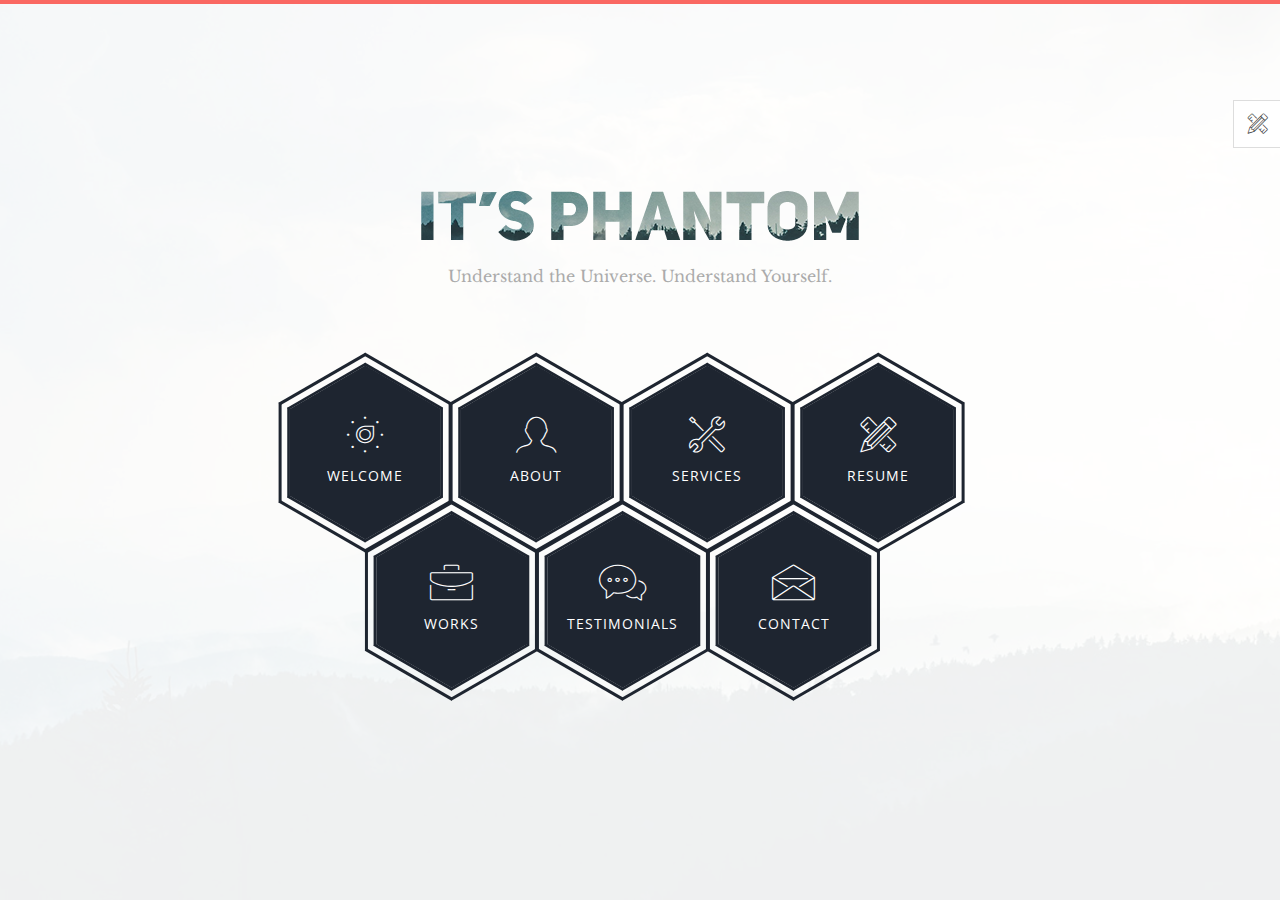
==== index.html @ 3f18afba "Move out of vscode file" ====
<!--
 // WEBSITE: https://themefisher.com
 // TWITTER: https://twitter.com/themefisher
 // FACEBOOK: https://www.facebook.com/themefisher
 // GITHUB: https://github.com/themefisher/
-->

<!-- 
THEME: Phantom - Bootstrap Portfolio Template
VERSION: 1.0.0
AUTHOR: Themefisher

HOMEPAGE: https://themefisher.com/products/phantom-best-bootstrap-portfolio-template/
DEMO: https://demo.themefisher.com/phantom/
GITHUB: https://github.com/themefisher/Phantom-Bootstrap-Portfolio-Template

WEBSITE: https://themefisher.com
TWITTER: https://twitter.com/themefisher
FACEBOOK: https://www.facebook.com/themefisher
-->

<!DOCTYPE html>
<html lang="zxx">
<head>

  <!-- ** Basic Page Needs ** -->
  <meta charset="utf-8">
  <title>Phantom - Bootstrap Portfolio Template</title>

  <!-- ** Mobile Specific Metas ** -->
  <meta http-equiv="X-UA-Compatible" content="IE=edge">
  <meta name="description" content="Portfolio HTML Template">
  <meta name="viewport" content="width=device-width, initial-scale=1.0, maximum-scale=5.0">
  <meta name="author" content="Themefisher">
  <meta name="generator" content="Themefisher Html5 Portfolio Template v1.0">
  
  <!-- theme meta -->
  <meta name="theme-name" content="phantom" />

  <!-- Essential Stylesheets -->
  <link rel="stylesheet" href="https://fonts.googleapis.com/css?family=Libre+Baskerville:400,400i|Open+Sans:400,600,700,800">
  <link rel="stylesheet" href="plugins/bootstrap/bootstrap.min.css">
  <link rel="stylesheet" href="plugins/animate.css">
  <link rel="stylesheet" href="plugins/slick/slick.css">
  <link rel="stylesheet" href="plugins/slick/slick-theme.css">
  <link rel="stylesheet" href="plugins/themefisher-fonts/css/themefisher-fonts.min.css">  

  <!-- Main Stylesheet -->
  <link rel="stylesheet" href="css/style.css">
  
  <!-- Theme Stylesheet -->
  <link rel="stylesheet" href="#" id="color-changer">
  
  <!--Favicon-->
  <link rel="icon" href="images/favicon.png" type="image/x-icon">

</head>
<body><!-- set class="dark" on body tag for DARK-THEME -->

  <div class="preloader">
    <div class="loading-mask"></div>
    <div class="loading-mask"></div>
    <div class="loading-mask"></div>
    <div class="loading-mask"></div>
    <div class="loading-mask"></div>
  </div>

  <div class="preview-wrapper">
    <div class="switcher-head">
      <span>Style Switcher</span>
      <div class="switcher-trigger tf-tools"></div>
    </div>

    <div class="switcher-body">
      <h4>Choose Color:</h4>
      <ul class="color-options list-none">
        <li class="c0" data-color="red" title="Default">Default</li>
        <li class="c1" data-color="blue" title="Red">Red</li>
        <li class="c2" data-color="green" title="Green">Green</li>
        <li class="c3" data-color="yellow" title="Blue">Blue</li>
      </ul>
    </div>
  </div>

<main class="site-wrapper">
  <div class="pt-table">
    <div class="pt-tablecell page-home relative" style="background-image: url('images/banner.jpg');">
      <div class="overlay"></div>

      <div class="container">
        <div class="row">
          <div class="col-xs-12 col-md-offset-1 col-md-10 col-lg-offset-2 col-lg-8">
            <div class="page-title home text-center">
              <img src="images/phantom.png" alt="">
              <p>Understand the Universe. Understand Yourself.</p>
            </div>

            <div class="hexagon-menu clear">
              <div class="hexagon-item">
                <div class="hex-item">
                  <div></div>
                  <div></div>
                  <div></div>
                </div>
                <div class="hex-item">
                  <div></div>
                  <div></div>
                  <div></div>
                </div>
                <a href="welcome.html" class="hex-content">
                  <span class="hex-content-inner">
                    <span class="icon">
                      <i class="tf-dial"></i>
                    </span>
                    <span class="title">Welcome</span>
                  </span>
                  <svg viewbox="0 0 173.20508075688772 200" height="200" width="174" version="1.1"
                    xmlns="http://www.w3.org/2000/svg">
                    <path
                      d="M86.60254037844386 0L173.20508075688772 50L173.20508075688772 150L86.60254037844386 200L0 150L0 50Z"
                      fill="#1e2530"></path>
                  </svg>
                </a>
              </div>
              <div class="hexagon-item">
                <div class="hex-item">
                  <div></div>
                  <div></div>
                  <div></div>
                </div>
                <div class="hex-item">
                  <div></div>
                  <div></div>
                  <div></div>
                </div>
                <a href="about.html" class="hex-content">
                  <span class="hex-content-inner">
                    <span class="icon">
                      <i class="tf-profile-male"></i>
                    </span>
                    <span class="title">About</span>
                  </span>
                  <svg viewbox="0 0 173.20508075688772 200" height="200" width="174" version="1.1"
                    xmlns="http://www.w3.org/2000/svg">
                    <path d="M86.60254037844386 0L173.20508075688772 50L173.20508075688772 150L86.60254037844386 200L0 150L0 50Z" fill="#1e2530"></path>
                  </svg>
                </a>
              </div>
              <div class="hexagon-item">
                <div class="hex-item">
                  <div></div>
                  <div></div>
                  <div></div>
                </div>
                <div class="hex-item">
                  <div></div>
                  <div></div>
                  <div></div>
                </div>
                <a href="services.html" class="hex-content">
                  <span class="hex-content-inner">
                    <span class="icon">
                      <i class="tf-tools-2"></i>
                    </span>
                    <span class="title">Services</span>
                  </span>
                  <svg viewbox="0 0 173.20508075688772 200" height="200" width="174" version="1.1"
                    xmlns="http://www.w3.org/2000/svg">
                    <path d="M86.60254037844386 0L173.20508075688772 50L173.20508075688772 150L86.60254037844386 200L0 150L0 50Z" fill="#1e2530"></path>
                  </svg>
                </a>
              </div>
              <div class="hexagon-item">
                <div class="hex-item">
                  <div></div>
                  <div></div>
                  <div></div>
                </div>
                <div class="hex-item">
                  <div></div>
                  <div></div>
                  <div></div>
                </div>
                <a href="resume.html" class="hex-content">
                  <span class="hex-content-inner">
                    <span class="icon">
                      <i class="tf-tools"></i>
                    </span>
                    <span class="title">Resume</span>
                  </span>
                  <svg viewbox="0 0 173.20508075688772 200" height="200" width="174" version="1.1"
                    xmlns="http://www.w3.org/2000/svg">
                    <path d="M86.60254037844386 0L173.20508075688772 50L173.20508075688772 150L86.60254037844386 200L0 150L0 50Z" fill="#1e2530"></path>
                  </svg>
                </a>
              </div>
              <div class="hexagon-item">
                <div class="hex-item">
                  <div></div>
                  <div></div>
                  <div></div>
                </div>
                <div class="hex-item">
                  <div></div>
                  <div></div>
                  <div></div>
                </div>
                <a href="works.html" class="hex-content">
                  <span class="hex-content-inner">
                    <span class="icon">
                      <i class="tf-briefcase2"></i>
                    </span>
                    <span class="title">Works</span>
                  </span>
                  <svg viewbox="0 0 173.20508075688772 200" height="200" width="174" version="1.1"
                    xmlns="http://www.w3.org/2000/svg">
                    <path d="M86.60254037844386 0L173.20508075688772 50L173.20508075688772 150L86.60254037844386 200L0 150L0 50Z" fill="#1e2530"></path>
                  </svg>
                </a>
              </div>
              <div class="hexagon-item">
                <div class="hex-item">
                  <div></div>
                  <div></div>
                  <div></div>
                </div>
                <div class="hex-item">
                  <div></div>
                  <div></div>
                  <div></div>
                </div>
                <a href="testimonials.html" class="hex-content">
                  <span class="hex-content-inner">
                    <span class="icon">
                      <i class="tf-chat"></i>
                    </span>
                    <span class="title">Testimonials</span>
                  </span>
                  <svg viewbox="0 0 173.20508075688772 200" height="200" width="174" version="1.1"
                    xmlns="http://www.w3.org/2000/svg">
                    <path d="M86.60254037844386 0L173.20508075688772 50L173.20508075688772 150L86.60254037844386 200L0 150L0 50Z" fill="#1e2530"></path>
                  </svg>
                </a>
              </div>
              <div class="hexagon-item">
                <div class="hex-item">
                  <div></div>
                  <div></div>
                  <div></div>
                </div>
                <div class="hex-item">
                  <div></div>
                  <div></div>
                  <div></div>
                </div>
                <a href="contact.html" class="hex-content">
                  <span class="hex-content-inner">
                    <span class="icon">
                      <i class="tf-envelope2"></i>
                    </span>
                    <span class="title">Contact</span>
                  </span>
                  <svg viewbox="0 0 173.20508075688772 200" height="200" width="174" version="1.1"
                    xmlns="http://www.w3.org/2000/svg">
                    <path d="M86.60254037844386 0L173.20508075688772 50L173.20508075688772 150L86.60254037844386 200L0 150L0 50Z" fill="#1e2530"></path>
                  </svg>
                </a>
              </div>
            </div> <!-- /.hexagon-menu -->

          </div> <!-- /.col-xs-12 -->

        </div> <!-- /.row -->
      </div> <!-- /.container -->

    </div> <!-- /.pt-tablecell -->
  </div> <!-- /.pt-table -->
</main> <!-- /.site-wrapper -->


<!-- 
Essential Scripts
=====================================-->
<script src="plugins/jquery-2.2.4.min.js"></script>
<script src="plugins/bootstrap/bootstrap.min.js"></script>
<script src="plugins/jquery.nicescroll.min.js"></script>
<script src="plugins/isotope/isotope.pkgd.min.js"></script>
<script src="plugins/slick/slick.min.js"></script>

<script src="js/script.js"></script>

</body>
</html>
---- plugins/themefisher-fonts/css/themefisher-fonts.min.css ----
@font-face {
  font-family: 'themefisher-font';
  src:  url('../fonts/themefisher-font.eot?ug5hnh');
  src:  url('../fonts/themefisher-font.eot?ug5hnh#iefix') format('embedded-opentype'),
    url('../fonts/themefisher-font.ttf?ug5hnh') format('truetype'),
    url('../fonts/themefisher-font.woff?ug5hnh') format('woff'),
    url('../fonts/themefisher-font.svg?ug5hnh#themefisher-font') format('svg');
  font-weight: normal;
  font-style: normal;
}

[class^="tf-"], [class*=" tf-"] {
  /* use !important to prevent issues with browser extensions that change fonts */
  font-family: 'themefisher-font' !important;
  speak: none;
  font-style: normal;
  font-weight: normal;
  font-variant: normal;
  text-transform: none;
  line-height: 1;

  /* Better Font Rendering =========== */
  -webkit-font-smoothing: antialiased;
  -moz-osx-font-smoothing: grayscale;
}

.tf-ion-alert-circled:before {
  content: "\f100";
}
.tf-ion-alert:before {
  content: "\f101";
}
.tf-ion-android-add-circle:before {
  content: "\f359";
}
.tf-ion-android-add:before {
  content: "\f2c7";
}
.tf-ion-android-alarm-clock:before {
  content: "\f35a";
}
.tf-ion-android-alert:before {
  content: "\f35b";
}
.tf-ion-android-apps:before {
  content: "\f35c";
}
.tf-ion-android-archive:before {
  content: "\f2c9";
}
.tf-ion-android-arrow-back:before {
  content: "\f2ca";
}
.tf-ion-android-arrow-down:before {
  content: "\f35d";
}
.tf-ion-android-arrow-dropdown-circle:before {
  content: "\f35e";
}
.tf-ion-android-arrow-dropdown:before {
  content: "\f35f";
}
.tf-ion-android-arrow-dropleft-circle:before {
  content: "\f360";
}
.tf-ion-android-arrow-dropleft:before {
  content: "\f361";
}
.tf-ion-android-arrow-dropright-circle:before {
  content: "\f362";
}
.tf-ion-android-arrow-dropright:before {
  content: "\f363";
}
.tf-ion-android-arrow-dropup-circle:before {
  content: "\f364";
}
.tf-ion-android-arrow-dropup:before {
  content: "\f365";
}
.tf-ion-android-arrow-forward:before {
  content: "\f30f";
}
.tf-ion-android-arrow-up:before {
  content: "\f366";
}
.tf-ion-android-attach:before {
  content: "\f367";
}
.tf-ion-android-bar:before {
  content: "\f368";
}
.tf-ion-android-bicycle:before {
  content: "\f369";
}
.tf-ion-android-boat:before {
  content: "\f36a";
}
.tf-ion-android-bookmark:before {
  content: "\f36b";
}
.tf-ion-android-bulb:before {
  content: "\f36c";
}
.tf-ion-android-bus:before {
  content: "\f36d";
}
.tf-ion-android-calendar:before {
  content: "\f2d1";
}
.tf-ion-android-call:before {
  content: "\f2d2";
}
.tf-ion-android-camera:before {
  content: "\f2d3";
}
.tf-ion-android-cancel:before {
  content: "\f36e";
}
.tf-ion-android-car:before {
  content: "\f36f";
}
.tf-ion-android-cart:before {
  content: "\f370";
}
.tf-ion-android-chat:before {
  content: "\f2d4";
}
.tf-ion-android-checkbox-blank:before {
  content: "\f371";
}
.tf-ion-android-checkbox-outline-blank:before {
  content: "\f372";
}
.tf-ion-android-checkbox-outline:before {
  content: "\f373";
}
.tf-ion-android-checkbox:before {
  content: "\f374";
}
.tf-ion-android-checkmark-circle:before {
  content: "\f375";
}
.tf-ion-android-clipboard:before {
  content: "\f376";
}
.tf-ion-android-close:before {
  content: "\f2d7";
}
.tf-ion-android-cloud-circle:before {
  content: "\f377";
}
.tf-ion-android-cloud-done:before {
  content: "\f378";
}
.tf-ion-android-cloud-outline:before {
  content: "\f379";
}
.tf-ion-android-cloud:before {
  content: "\f37a";
}
.tf-ion-android-color-palette:before {
  content: "\f37b";
}
.tf-ion-android-compass:before {
  content: "\f37c";
}
.tf-ion-android-contact:before {
  content: "\f2d8";
}
.tf-ion-android-contacts:before {
  content: "\f2d9";
}
.tf-ion-android-contract:before {
  content: "\f37d";
}
.tf-ion-android-create:before {
  content: "\f37e";
}
.tf-ion-android-delete:before {
  content: "\f37f";
}
.tf-ion-android-desktop:before {
  content: "\f380";
}
.tf-ion-android-document:before {
  content: "\f381";
}
.tf-ion-android-done-all:before {
  content: "\f382";
}
.tf-ion-android-done:before {
  content: "\f383";
}
.tf-ion-android-download:before {
  content: "\f2dd";
}
.tf-ion-android-drafts:before {
  content: "\f384";
}
.tf-ion-android-exit:before {
  content: "\f385";
}
.tf-ion-android-expand:before {
  content: "\f386";
}
.tf-ion-android-favorite-outline:before {
  content: "\f387";
}
.tf-ion-android-favorite:before {
  content: "\f388";
}
.tf-ion-android-film:before {
  content: "\f389";
}
.tf-ion-android-folder-open:before {
  content: "\f38a";
}
.tf-ion-android-folder:before {
  content: "\f2e0";
}
.tf-ion-android-funnel:before {
  content: "\f38b";
}
.tf-ion-android-globe:before {
  content: "\f38c";
}
.tf-ion-android-hand:before {
  content: "\f2e3";
}
.tf-ion-android-hangout:before {
  content: "\f38d";
}
.tf-ion-android-happy:before {
  content: "\f38e";
}
.tf-ion-android-home:before {
  content: "\f38f";
}
.tf-ion-android-image:before {
  content: "\f2e4";
}
.tf-ion-android-laptop:before {
  content: "\f390";
}
.tf-ion-android-list:before {
  content: "\f391";
}
.tf-ion-android-locate:before {
  content: "\f2e9";
}
.tf-ion-android-lock:before {
  content: "\f392";
}
.tf-ion-android-mail:before {
  content: "\f2eb";
}
.tf-ion-android-map:before {
  content: "\f393";
}
.tf-ion-android-menu:before {
  content: "\f394";
}
.tf-ion-android-microphone-off:before {
  content: "\f395";
}
.tf-ion-android-microphone:before {
  content: "\f2ec";
}
.tf-ion-android-more-horizontal:before {
  content: "\f396";
}
.tf-ion-android-more-vertical:before {
  content: "\f397";
}
.tf-ion-android-navigate:before {
  content: "\f398";
}
.tf-ion-android-notifications-none:before {
  content: "\f399";
}
.tf-ion-android-notifications-off:before {
  content: "\f39a";
}
.tf-ion-android-notifications:before {
  content: "\f39b";
}
.tf-ion-android-open:before {
  content: "\f39c";
}
.tf-ion-android-options:before {
  content: "\f39d";
}
.tf-ion-android-people:before {
  content: "\f39e";
}
.tf-ion-android-person-add:before {
  content: "\f39f";
}
.tf-ion-android-person:before {
  content: "\f3a0";
}
.tf-ion-android-phone-landscape:before {
  content: "\f3a1";
}
.tf-ion-android-phone-portrait:before {
  content: "\f3a2";
}
.tf-ion-android-pin:before {
  content: "\f3a3";
}
.tf-ion-android-plane:before {
  content: "\f3a4";
}
.tf-ion-android-playstore:before {
  content: "\f2f0";
}
.tf-ion-android-print:before {
  content: "\f3a5";
}
.tf-ion-android-radio-button-off:before {
  content: "\f3a6";
}
.tf-ion-android-radio-button-on:before {
  content: "\f3a7";
}
.tf-ion-android-refresh:before {
  content: "\f3a8";
}
.tf-ion-android-remove-circle:before {
  content: "\f3a9";
}
.tf-ion-android-remove:before {
  content: "\f2f4";
}
.tf-ion-android-restaurant:before {
  content: "\f3aa";
}
.tf-ion-android-sad:before {
  content: "\f3ab";
}
.tf-ion-android-search:before {
  content: "\f2f5";
}
.tf-ion-android-send:before {
  content: "\f2f6";
}
.tf-ion-android-settings:before {
  content: "\f2f7";
}
.tf-ion-android-share-alt:before {
  content: "\f3ac";
}
.tf-ion-android-share:before {
  content: "\f2f8";
}
.tf-ion-android-star-half:before {
  content: "\f3ad";
}
.tf-ion-android-star-outline:before {
  content: "\f3ae";
}
.tf-ion-android-star:before {
  content: "\f2fc";
}
.tf-ion-android-stopwatch:before {
  content: "\f2fd";
}
.tf-ion-android-subway:before {
  content: "\f3af";
}
.tf-ion-android-sunny:before {
  content: "\f3b0";
}
.tf-ion-android-sync:before {
  content: "\f3b1";
}
.tf-ion-android-textsms:before {
  content: "\f3b2";
}
.tf-ion-android-time:before {
  content: "\f3b3";
}
.tf-ion-android-train:before {
  content: "\f3b4";
}
.tf-ion-android-unlock:before {
  content: "\f3b5";
}
.tf-ion-android-upload:before {
  content: "\f3b6";
}
.tf-ion-android-volume-down:before {
  content: "\f3b7";
}
.tf-ion-android-volume-mute:before {
  content: "\f3b8";
}
.tf-ion-android-volume-off:before {
  content: "\f3b9";
}
.tf-ion-android-volume-up:before {
  content: "\f3ba";
}
.tf-ion-android-walk:before {
  content: "\f3bb";
}
.tf-ion-android-warning:before {
  content: "\f3bc";
}
.tf-ion-android-watch:before {
  content: "\f3bd";
}
.tf-ion-android-wifi:before {
  content: "\f305";
}
.tf-ion-aperture:before {
  content: "\f313";
}
.tf-ion-archive:before {
  content: "\f102";
}
.tf-ion-arrow-down-a:before {
  content: "\f103";
}
.tf-ion-arrow-down-b:before {
  content: "\f104";
}
.tf-ion-arrow-down-c:before {
  content: "\f105";
}
.tf-ion-arrow-expand:before {
  content: "\f25e";
}
.tf-ion-arrow-graph-down-left:before {
  content: "\f25f";
}
.tf-ion-arrow-graph-down-right:before {
  content: "\f260";
}
.tf-ion-arrow-graph-up-left:before {
  content: "\f261";
}
.tf-ion-arrow-graph-up-right:before {
  content: "\f262";
}
.tf-ion-arrow-left-a:before {
  content: "\f106";
}
.tf-ion-arrow-left-b:before {
  content: "\f107";
}
.tf-ion-arrow-left-c:before {
  content: "\f108";
}
.tf-ion-arrow-move:before {
  content: "\f263";
}
.tf-ion-arrow-resize:before {
  content: "\f264";
}
.tf-ion-arrow-return-left:before {
  content: "\f265";
}
.tf-ion-arrow-return-right:before {
  content: "\f266";
}
.tf-ion-arrow-right-a:before {
  content: "\f109";
}
.tf-ion-arrow-right-b:before {
  content: "\f10a";
}
.tf-ion-arrow-right-c:before {
  content: "\f10b";
}
.tf-ion-arrow-shrink:before {
  content: "\f267";
}
.tf-ion-arrow-swap:before {
  content: "\f268";
}
.tf-ion-arrow-up-a:before {
  content: "\f10c";
}
.tf-ion-arrow-up-b:before {
  content: "\f10d";
}
.tf-ion-arrow-up-c:before {
  content: "\f10e";
}
.tf-ion-asterisk:before {
  content: "\f314";
}
.tf-ion-at:before {
  content: "\f10f";
}
.tf-ion-backspace-outline:before {
  content: "\f3be";
}
.tf-ion-backspace:before {
  content: "\f3bf";
}
.tf-ion-bag:before {
  content: "\f110";
}
.tf-ion-battery-charging:before {
  content: "\f111";
}
.tf-ion-battery-empty:before {
  content: "\f112";
}
.tf-ion-battery-full:before {
  content: "\f113";
}
.tf-ion-battery-half:before {
  content: "\f114";
}
.tf-ion-battery-low:before {
  content: "\f115";
}
.tf-ion-beaker:before {
  content: "\f269";
}
.tf-ion-beer:before {
  content: "\f26a";
}
.tf-ion-bluetooth:before {
  content: "\f116";
}
.tf-ion-bonfire:before {
  content: "\f315";
}
.tf-ion-bookmark:before {
  content: "\f26b";
}
.tf-ion-bowtie:before {
  content: "\f3c0";
}
.tf-ion-briefcase:before {
  content: "\f26c";
}
.tf-ion-bug:before {
  content: "\f2be";
}
.tf-ion-calculator:before {
  content: "\f26d";
}
.tf-ion-calendar:before {
  content: "\f117";
}
.tf-ion-camera:before {
  content: "\f118";
}
.tf-ion-card:before {
  content: "\f119";
}
.tf-ion-cash:before {
  content: "\f316";
}
.tf-ion-chatbox-working:before {
  content: "\f11a";
}
.tf-ion-chatbox:before {
  content: "\f11b";
}
.tf-ion-chatboxes:before {
  content: "\f11c";
}
.tf-ion-chatbubble-working:before {
  content: "\f11d";
}
.tf-ion-chatbubble:before {
  content: "\f11e";
}
.tf-ion-chatbubbles:before {
  content: "\f11f";
}
.tf-ion-checkmark-circled:before {
  content: "\f120";
}
.tf-ion-checkmark-round:before {
  content: "\f121";
}
.tf-ion-checkmark:before {
  content: "\f122";
}
.tf-ion-chevron-down:before {
  content: "\f123";
}
.tf-ion-chevron-left:before {
  content: "\f124";
}
.tf-ion-chevron-right:before {
  content: "\f125";
}
.tf-ion-chevron-up:before {
  content: "\f126";
}
.tf-ion-clipboard:before {
  content: "\f127";
}
.tf-ion-clock:before {
  content: "\f26e";
}
.tf-ion-close-circled:before {
  content: "\f128";
}
.tf-ion-close-round:before {
  content: "\f129";
}
.tf-ion-close:before {
  content: "\f12a";
}
.tf-ion-closed-captioning:before {
  content: "\f317";
}
.tf-ion-cloud:before {
  content: "\f12b";
}
.tf-ion-code-download:before {
  content: "\f26f";
}
.tf-ion-code-working:before {
  content: "\f270";
}
.tf-ion-code:before {
  content: "\f271";
}
.tf-ion-coffee:before {
  content: "\f272";
}
.tf-ion-compass:before {
  content: "\f273";
}
.tf-ion-compose:before {
  content: "\f12c";
}
.tf-ion-connection-bars:before {
  content: "\f274";
}
.tf-ion-contrast:before {
  content: "\f275";
}
.tf-ion-crop:before {
  content: "\f3c1";
}
.tf-ion-cube:before {
  content: "\f318";
}
.tf-ion-disc:before {
  content: "\f12d";
}
.tf-ion-document-text:before {
  content: "\f12e";
}
.tf-ion-document:before {
  content: "\f12f";
}
.tf-ion-drag:before {
  content: "\f130";
}
.tf-ion-earth:before {
  content: "\f276";
}
.tf-ion-easel:before {
  content: "\f3c2";
}
.tf-ion-edit:before {
  content: "\f2bf";
}
.tf-ion-egg:before {
  content: "\f277";
}
.tf-ion-eject:before {
  content: "\f131";
}
.tf-ion-email-unread:before {
  content: "\f3c3";
}
.tf-ion-email:before {
  content: "\f132";
}
.tf-ion-erlenmeyer-flask-bubbles:before {
  content: "\f3c4";
}
.tf-ion-erlenmeyer-flask:before {
  content: "\f3c5";
}
.tf-ion-eye-disabled:before {
  content: "\f306";
}
.tf-ion-eye:before {
  content: "\f133";
}
.tf-ion-female:before {
  content: "\f278";
}
.tf-ion-filing:before {
  content: "\f134";
}
.tf-ion-film-marker:before {
  content: "\f135";
}
.tf-ion-fireball:before {
  content: "\f319";
}
.tf-ion-flag:before {
  content: "\f279";
}
.tf-ion-flame:before {
  content: "\f31a";
}
.tf-ion-flash-off:before {
  content: "\f136";
}
.tf-ion-flash:before {
  content: "\f137";
}
.tf-ion-folder:before {
  content: "\f139";
}
.tf-ion-fork-repo:before {
  content: "\f2c0";
}
.tf-ion-fork:before {
  content: "\f27a";
}
.tf-ion-forward:before {
  content: "\f13a";
}
.tf-ion-funnel:before {
  content: "\f31b";
}
.tf-ion-gear-a:before {
  content: "\f13d";
}
.tf-ion-gear-b:before {
  content: "\f13e";
}
.tf-ion-grid:before {
  content: "\f13f";
}
.tf-ion-hammer:before {
  content: "\f27b";
}
.tf-ion-happy-outline:before {
  content: "\f3c6";
}
.tf-ion-happy:before {
  content: "\f31c";
}
.tf-ion-headphone:before {
  content: "\f140";
}
.tf-ion-heart-broken:before {
  content: "\f31d";
}
.tf-ion-heart:before {
  content: "\f141";
}
.tf-ion-help-buoy:before {
  content: "\f27c";
}
.tf-ion-help-circled:before {
  content: "\f142";
}
.tf-ion-help:before {
  content: "\f143";
}
.tf-ion-home:before {
  content: "\f144";
}
.tf-ion-icecream:before {
  content: "\f27d";
}
.tf-ion-image:before {
  content: "\f147";
}
.tf-ion-images:before {
  content: "\f148";
}
.tf-ion-information-circled:before {
  content: "\f149";
}
.tf-ion-information:before {
  content: "\f14a";
}
.tf-ion-ionic:before {
  content: "\f14b";
}
.tf-ion-ios-alarm-outline:before {
  content: "\f3c7";
}
.tf-ion-ios-alarm:before {
  content: "\f3c8";
}
.tf-ion-ios-albums-outline:before {
  content: "\f3c9";
}
.tf-ion-ios-albums:before {
  content: "\f3ca";
}
.tf-ion-ios-americanfootball-outline:before {
  content: "\f3cb";
}
.tf-ion-ios-americanfootball:before {
  content: "\f3cc";
}
.tf-ion-ios-analytics-outline:before {
  content: "\f3cd";
}
.tf-ion-ios-analytics:before {
  content: "\f3ce";
}
.tf-ion-ios-arrow-back:before {
  content: "\f3cf";
}
.tf-ion-ios-arrow-down:before {
  content: "\f3d0";
}
.tf-ion-ios-arrow-forward:before {
  content: "\f3d1";
}
.tf-ion-ios-arrow-left:before {
  content: "\f3d2";
}
.tf-ion-ios-arrow-right:before {
  content: "\f3d3";
}
.tf-ion-ios-arrow-thin-down:before {
  content: "\f3d4";
}
.tf-ion-ios-arrow-thin-left:before {
  content: "\f3d5";
}
.tf-ion-ios-arrow-thin-right:before {
  content: "\f3d6";
}
.tf-ion-ios-arrow-thin-up:before {
  content: "\f3d7";
}
.tf-ion-ios-arrow-up:before {
  content: "\f3d8";
}
.tf-ion-ios-at-outline:before {
  content: "\f3d9";
}
.tf-ion-ios-at:before {
  content: "\f3da";
}
.tf-ion-ios-barcode-outline:before {
  content: "\f3db";
}
.tf-ion-ios-barcode:before {
  content: "\f3dc";
}
.tf-ion-ios-baseball-outline:before {
  content: "\f3dd";
}
.tf-ion-ios-baseball:before {
  content: "\f3de";
}
.tf-ion-ios-basketball-outline:before {
  content: "\f3df";
}
.tf-ion-ios-basketball:before {
  content: "\f3e0";
}
.tf-ion-ios-bell-outline:before {
  content: "\f3e1";
}
.tf-ion-ios-bell:before {
  content: "\f3e2";
}
.tf-ion-ios-body-outline:before {
  content: "\f3e3";
}
.tf-ion-ios-body:before {
  content: "\f3e4";
}
.tf-ion-ios-bolt-outline:before {
  content: "\f3e5";
}
.tf-ion-ios-bolt:before {
  content: "\f3e6";
}
.tf-ion-ios-book-outline:before {
  content: "\f3e7";
}
.tf-ion-ios-book:before {
  content: "\f3e8";
}
.tf-ion-ios-bookmarks-outline:before {
  content: "\f3e9";
}
.tf-ion-ios-bookmarks:before {
  content: "\f3ea";
}
.tf-ion-ios-box-outline:before {
  content: "\f3eb";
}
.tf-ion-ios-box:before {
  content: "\f3ec";
}
.tf-ion-ios-briefcase-outline:before {
  content: "\f3ed";
}
.tf-ion-ios-briefcase:before {
  content: "\f3ee";
}
.tf-ion-ios-browsers-outline:before {
  content: "\f3ef";
}
.tf-ion-ios-browsers:before {
  content: "\f3f0";
}
.tf-ion-ios-calculator-outline:before {
  content: "\f3f1";
}
.tf-ion-ios-calculator:before {
  content: "\f3f2";
}
.tf-ion-ios-calendar-outline:before {
  content: "\f3f3";
}
.tf-ion-ios-calendar:before {
  content: "\f3f4";
}
.tf-ion-ios-camera-outline:before {
  content: "\f3f5";
}
.tf-ion-ios-camera:before {
  content: "\f3f6";
}
.tf-ion-ios-cart-outline:before {
  content: "\f3f7";
}
.tf-ion-ios-cart:before {
  content: "\f3f8";
}
.tf-ion-ios-chatboxes-outline:before {
  content: "\f3f9";
}
.tf-ion-ios-chatboxes:before {
  content: "\f3fa";
}
.tf-ion-ios-chatbubble-outline:before {
  content: "\f3fb";
}
.tf-ion-ios-chatbubble:before {
  content: "\f3fc";
}
.tf-ion-ios-checkmark-empty:before {
  content: "\f3fd";
}
.tf-ion-ios-checkmark-outline:before {
  content: "\f3fe";
}
.tf-ion-ios-checkmark:before {
  content: "\f3ff";
}
.tf-ion-ios-circle-filled:before {
  content: "\f400";
}
.tf-ion-ios-circle-outline:before {
  content: "\f401";
}
.tf-ion-ios-clock-outline:before {
  content: "\f402";
}
.tf-ion-ios-clock:before {
  content: "\f403";
}
.tf-ion-ios-close-empty:before {
  content: "\f404";
}
.tf-ion-ios-close-outline:before {
  content: "\f405";
}
.tf-ion-ios-close:before {
  content: "\f406";
}
.tf-ion-ios-cloud-download-outline:before {
  content: "\f407";
}
.tf-ion-ios-cloud-download:before {
  content: "\f408";
}
.tf-ion-ios-cloud-outline:before {
  content: "\f409";
}
.tf-ion-ios-cloud-upload-outline:before {
  content: "\f40a";
}
.tf-ion-ios-cloud-upload:before {
  content: "\f40b";
}
.tf-ion-ios-cloud:before {
  content: "\f40c";
}
.tf-ion-ios-cloudy-night-outline:before {
  content: "\f40d";
}
.tf-ion-ios-cloudy-night:before {
  content: "\f40e";
}
.tf-ion-ios-cloudy-outline:before {
  content: "\f40f";
}
.tf-ion-ios-cloudy:before {
  content: "\f410";
}
.tf-ion-ios-cog-outline:before {
  content: "\f411";
}
.tf-ion-ios-cog:before {
  content: "\f412";
}
.tf-ion-ios-color-filter-outline:before {
  content: "\f413";
}
.tf-ion-ios-color-filter:before {
  content: "\f414";
}
.tf-ion-ios-color-wand-outline:before {
  content: "\f415";
}
.tf-ion-ios-color-wand:before {
  content: "\f416";
}
.tf-ion-ios-compose-outline:before {
  content: "\f417";
}
.tf-ion-ios-compose:before {
  content: "\f418";
}
.tf-ion-ios-contact-outline:before {
  content: "\f419";
}
.tf-ion-ios-contact:before {
  content: "\f41a";
}
.tf-ion-ios-copy-outline:before {
  content: "\f41b";
}
.tf-ion-ios-copy:before {
  content: "\f41c";
}
.tf-ion-ios-crop-strong:before {
  content: "\f41d";
}
.tf-ion-ios-crop:before {
  content: "\f41e";
}
.tf-ion-ios-download-outline:before {
  content: "\f41f";
}
.tf-ion-ios-download:before {
  content: "\f420";
}
.tf-ion-ios-drag:before {
  content: "\f421";
}
.tf-ion-ios-email-outline:before {
  content: "\f422";
}
.tf-ion-ios-email:before {
  content: "\f423";
}
.tf-ion-ios-eye-outline:before {
  content: "\f424";
}
.tf-ion-ios-eye:before {
  content: "\f425";
}
.tf-ion-ios-fastforward-outline:before {
  content: "\f426";
}
.tf-ion-ios-fastforward:before {
  content: "\f427";
}
.tf-ion-ios-filing-outline:before {
  content: "\f428";
}
.tf-ion-ios-filing:before {
  content: "\f429";
}
.tf-ion-ios-film-outline:before {
  content: "\f42a";
}
.tf-ion-ios-film:before {
  content: "\f42b";
}
.tf-ion-ios-flag-outline:before {
  content: "\f42c";
}
.tf-ion-ios-flag:before {
  content: "\f42d";
}
.tf-ion-ios-flame-outline:before {
  content: "\f42e";
}
.tf-ion-ios-flame:before {
  content: "\f42f";
}
.tf-ion-ios-flask-outline:before {
  content: "\f430";
}
.tf-ion-ios-flask:before {
  content: "\f431";
}
.tf-ion-ios-flower-outline:before {
  content: "\f432";
}
.tf-ion-ios-flower:before {
  content: "\f433";
}
.tf-ion-ios-folder-outline:before {
  content: "\f434";
}
.tf-ion-ios-folder:before {
  content: "\f435";
}
.tf-ion-ios-football-outline:before {
  content: "\f436";
}
.tf-ion-ios-football:before {
  content: "\f437";
}
.tf-ion-ios-game-controller-a-outline:before {
  content: "\f438";
}
.tf-ion-ios-game-controller-a:before {
  content: "\f439";
}
.tf-ion-ios-game-controller-b-outline:before {
  content: "\f43a";
}
.tf-ion-ios-game-controller-b:before {
  content: "\f43b";
}
.tf-ion-ios-gear-outline:before {
  content: "\f43c";
}
.tf-ion-ios-gear:before {
  content: "\f43d";
}
.tf-ion-ios-glasses-outline:before {
  content: "\f43e";
}
.tf-ion-ios-glasses:before {
  content: "\f43f";
}
.tf-ion-ios-grid-view-outline:before {
  content: "\f440";
}
.tf-ion-ios-grid-view:before {
  content: "\f441";
}
.tf-ion-ios-heart-outline:before {
  content: "\f442";
}
.tf-ion-ios-heart:before {
  content: "\f443";
}
.tf-ion-ios-help-empty:before {
  content: "\f444";
}
.tf-ion-ios-help-outline:before {
  content: "\f445";
}
.tf-ion-ios-help:before {
  content: "\f446";
}
.tf-ion-ios-home-outline:before {
  content: "\f447";
}
.tf-ion-ios-home:before {
  content: "\f448";
}
.tf-ion-ios-infinite-outline:before {
  content: "\f449";
}
.tf-ion-ios-infinite:before {
  content: "\f44a";
}
.tf-ion-ios-information-empty:before {
  content: "\f44b";
}
.tf-ion-ios-information-outline:before {
  content: "\f44c";
}
.tf-ion-ios-information:before {
  content: "\f44d";
}
.tf-ion-ios-ionic-outline:before {
  content: "\f44e";
}
.tf-ion-ios-keypad-outline:before {
  content: "\f44f";
}
.tf-ion-ios-keypad:before {
  content: "\f450";
}
.tf-ion-ios-lightbulb-outline:before {
  content: "\f451";
}
.tf-ion-ios-lightbulb:before {
  content: "\f452";
}
.tf-ion-ios-list-outline:before {
  content: "\f453";
}
.tf-ion-ios-list:before {
  content: "\f454";
}
.tf-ion-ios-location-outline:before {
  content: "\f455";
}
.tf-ion-ios-location:before {
  content: "\f456";
}
.tf-ion-ios-locked-outline:before {
  content: "\f457";
}
.tf-ion-ios-locked:before {
  content: "\f458";
}
.tf-ion-ios-loop-strong:before {
  content: "\f459";
}
.tf-ion-ios-loop:before {
  content: "\f45a";
}
.tf-ion-ios-medical-outline:before {
  content: "\f45b";
}
.tf-ion-ios-medical:before {
  content: "\f45c";
}
.tf-ion-ios-medkit-outline:before {
  content: "\f45d";
}
.tf-ion-ios-medkit:before {
  content: "\f45e";
}
.tf-ion-ios-mic-off:before {
  content: "\f45f";
}
.tf-ion-ios-mic-outline:before {
  content: "\f460";
}
.tf-ion-ios-mic:before {
  content: "\f461";
}
.tf-ion-ios-minus-empty:before {
  content: "\f462";
}
.tf-ion-ios-minus-outline:before {
  content: "\f463";
}
.tf-ion-ios-minus:before {
  content: "\f464";
}
.tf-ion-ios-monitor-outline:before {
  content: "\f465";
}
.tf-ion-ios-monitor:before {
  content: "\f466";
}
.tf-ion-ios-moon-outline:before {
  content: "\f467";
}
.tf-ion-ios-moon:before {
  content: "\f468";
}
.tf-ion-ios-more-outline:before {
  content: "\f469";
}
.tf-ion-ios-more:before {
  content: "\f46a";
}
.tf-ion-ios-musical-note:before {
  content: "\f46b";
}
.tf-ion-ios-musical-notes:before {
  content: "\f46c";
}
.tf-ion-ios-navigate-outline:before {
  content: "\f46d";
}
.tf-ion-ios-navigate:before {
  content: "\f46e";
}
.tf-ion-ios-nutrition-outline:before {
  content: "\f46f";
}
.tf-ion-ios-nutrition:before {
  content: "\f470";
}
.tf-ion-ios-paper-outline:before {
  content: "\f471";
}
.tf-ion-ios-paper:before {
  content: "\f472";
}
.tf-ion-ios-paperplane-outline:before {
  content: "\f473";
}
.tf-ion-ios-paperplane:before {
  content: "\f474";
}
.tf-ion-ios-partlysunny-outline:before {
  content: "\f475";
}
.tf-ion-ios-partlysunny:before {
  content: "\f476";
}
.tf-ion-ios-pause-outline:before {
  content: "\f477";
}
.tf-ion-ios-pause:before {
  content: "\f478";
}
.tf-ion-ios-paw-outline:before {
  content: "\f479";
}
.tf-ion-ios-paw:before {
  content: "\f47a";
}
.tf-ion-ios-people-outline:before {
  content: "\f47b";
}
.tf-ion-ios-people:before {
  content: "\f47c";
}
.tf-ion-ios-person-outline:before {
  content: "\f47d";
}
.tf-ion-ios-person:before {
  content: "\f47e";
}
.tf-ion-ios-personadd-outline:before {
  content: "\f47f";
}
.tf-ion-ios-personadd:before {
  content: "\f480";
}
.tf-ion-ios-photos-outline:before {
  content: "\f481";
}
.tf-ion-ios-photos:before {
  content: "\f482";
}
.tf-ion-ios-pie-outline:before {
  content: "\f483";
}
.tf-ion-ios-pie:before {
  content: "\f484";
}
.tf-ion-ios-pint-outline:before {
  content: "\f485";
}
.tf-ion-ios-pint:before {
  content: "\f486";
}
.tf-ion-ios-play-outline:before {
  content: "\f487";
}
.tf-ion-ios-play:before {
  content: "\f488";
}
.tf-ion-ios-plus-empty:before {
  content: "\f489";
}
.tf-ion-ios-plus-outline:before {
  content: "\f48a";
}
.tf-ion-ios-plus:before {
  content: "\f48b";
}
.tf-ion-ios-pricetag-outline:before {
  content: "\f48c";
}
.tf-ion-ios-pricetag:before {
  content: "\f48d";
}
.tf-ion-ios-pricetags-outline:before {
  content: "\f48e";
}
.tf-ion-ios-pricetags:before {
  content: "\f48f";
}
.tf-ion-ios-printer-outline:before {
  content: "\f490";
}
.tf-ion-ios-printer:before {
  content: "\f491";
}
.tf-ion-ios-pulse-strong:before {
  content: "\f492";
}
.tf-ion-ios-pulse:before {
  content: "\f493";
}
.tf-ion-ios-rainy-outline:before {
  content: "\f494";
}
.tf-ion-ios-rainy:before {
  content: "\f495";
}
.tf-ion-ios-recording-outline:before {
  content: "\f496";
}
.tf-ion-ios-recording:before {
  content: "\f497";
}
.tf-ion-ios-redo-outline:before {
  content: "\f498";
}
.tf-ion-ios-redo:before {
  content: "\f499";
}
.tf-ion-ios-refresh-empty:before {
  content: "\f49a";
}
.tf-ion-ios-refresh-outline:before {
  content: "\f49b";
}
.tf-ion-ios-refresh:before {
  content: "\f49c";
}
.tf-ion-ios-reload:before {
  content: "\f49d";
}
.tf-ion-ios-reverse-camera-outline:before {
  content: "\f49e";
}
.tf-ion-ios-reverse-camera:before {
  content: "\f49f";
}
.tf-ion-ios-rewind-outline:before {
  content: "\f4a0";
}
.tf-ion-ios-rewind:before {
  content: "\f4a1";
}
.tf-ion-ios-rose-outline:before {
  content: "\f4a2";
}
.tf-ion-ios-rose:before {
  content: "\f4a3";
}
.tf-ion-ios-search-strong:before {
  content: "\f4a4";
}
.tf-ion-ios-search:before {
  content: "\f4a5";
}
.tf-ion-ios-settings-strong:before {
  content: "\f4a6";
}
.tf-ion-ios-settings:before {
  content: "\f4a7";
}
.tf-ion-ios-shuffle-strong:before {
  content: "\f4a8";
}
.tf-ion-ios-shuffle:before {
  content: "\f4a9";
}
.tf-ion-ios-skipbackward-outline:before {
  content: "\f4aa";
}
.tf-ion-ios-skipbackward:before {
  content: "\f4ab";
}
.tf-ion-ios-skipforward-outline:before {
  content: "\f4ac";
}
.tf-ion-ios-skipforward:before {
  content: "\f4ad";
}
.tf-ion-ios-snowy:before {
  content: "\f4ae";
}
.tf-ion-ios-speedometer-outline:before {
  content: "\f4af";
}
.tf-ion-ios-speedometer:before {
  content: "\f4b0";
}
.tf-ion-ios-star-half:before {
  content: "\f4b1";
}
.tf-ion-ios-star-outline:before {
  content: "\f4b2";
}
.tf-ion-ios-star:before {
  content: "\f4b3";
}
.tf-ion-ios-stopwatch-outline:before {
  content: "\f4b4";
}
.tf-ion-ios-stopwatch:before {
  content: "\f4b5";
}
.tf-ion-ios-sunny-outline:before {
  content: "\f4b6";
}
.tf-ion-ios-sunny:before {
  content: "\f4b7";
}
.tf-ion-ios-telephone-outline:before {
  content: "\f4b8";
}
.tf-ion-ios-telephone:before {
  content: "\f4b9";
}
.tf-ion-ios-tennisball-outline:before {
  content: "\f4ba";
}
.tf-ion-ios-tennisball:before {
  content: "\f4bb";
}
.tf-ion-ios-thunderstorm-outline:before {
  content: "\f4bc";
}
.tf-ion-ios-thunderstorm:before {
  content: "\f4bd";
}
.tf-ion-ios-time-outline:before {
  content: "\f4be";
}
.tf-ion-ios-time:before {
  content: "\f4bf";
}
.tf-ion-ios-timer-outline:before {
  content: "\f4c0";
}
.tf-ion-ios-timer:before {
  content: "\f4c1";
}
.tf-ion-ios-toggle-outline:before {
  content: "\f4c2";
}
.tf-ion-ios-toggle:before {
  content: "\f4c3";
}
.tf-ion-ios-trash-outline:before {
  content: "\f4c4";
}
.tf-ion-ios-trash:before {
  content: "\f4c5";
}
.tf-ion-ios-undo-outline:before {
  content: "\f4c6";
}
.tf-ion-ios-undo:before {
  content: "\f4c7";
}
.tf-ion-ios-unlocked-outline:before {
  content: "\f4c8";
}
.tf-ion-ios-unlocked:before {
  content: "\f4c9";
}
.tf-ion-ios-upload-outline:before {
  content: "\f4ca";
}
.tf-ion-ios-upload:before {
  content: "\f4cb";
}
.tf-ion-ios-videocam-outline:before {
  content: "\f4cc";
}
.tf-ion-ios-videocam:before {
  content: "\f4cd";
}
.tf-ion-ios-volume-high:before {
  content: "\f4ce";
}
.tf-ion-ios-volume-low:before {
  content: "\f4cf";
}
.tf-ion-ios-wineglass-outline:before {
  content: "\f4d0";
}
.tf-ion-ios-wineglass:before {
  content: "\f4d1";
}
.tf-ion-ios-world-outline:before {
  content: "\f4d2";
}
.tf-ion-ios-world:before {
  content: "\f4d3";
}
.tf-ion-ipad:before {
  content: "\f1f9";
}
.tf-ion-iphone:before {
  content: "\f1fa";
}
.tf-ion-ipod:before {
  content: "\f1fb";
}
.tf-ion-jet:before {
  content: "\f295";
}
.tf-ion-key:before {
  content: "\f296";
}
.tf-ion-knife:before {
  content: "\f297";
}
.tf-ion-laptop:before {
  content: "\f1fc";
}
.tf-ion-leaf:before {
  content: "\f1fd";
}
.tf-ion-levels:before {
  content: "\f298";
}
.tf-ion-lightbulb:before {
  content: "\f299";
}
.tf-ion-link:before {
  content: "\f1fe";
}
.tf-ion-load-a:before {
  content: "\f29a";
}
.tf-ion-load-b:before {
  content: "\f29b";
}
.tf-ion-load-c:before {
  content: "\f29c";
}
.tf-ion-load-d:before {
  content: "\f29d";
}
.tf-ion-location:before {
  content: "\f1ff";
}
.tf-ion-lock-combination:before {
  content: "\f4d4";
}
.tf-ion-locked:before {
  content: "\f200";
}
.tf-ion-log-in:before {
  content: "\f29e";
}
.tf-ion-log-out:before {
  content: "\f29f";
}
.tf-ion-loop:before {
  content: "\f201";
}
.tf-ion-magnet:before {
  content: "\f2a0";
}
.tf-ion-male:before {
  content: "\f2a1";
}
.tf-ion-man:before {
  content: "\f202";
}
.tf-ion-map:before {
  content: "\f203";
}
.tf-ion-medkit:before {
  content: "\f2a2";
}
.tf-ion-merge:before {
  content: "\f33f";
}
.tf-ion-mic-a:before {
  content: "\f204";
}
.tf-ion-mic-b:before {
  content: "\f205";
}
.tf-ion-mic-c:before {
  content: "\f206";
}
.tf-ion-minus-circled:before {
  content: "\f207";
}
.tf-ion-minus-round:before {
  content: "\f208";
}
.tf-ion-minus:before {
  content: "\f209";
}
.tf-ion-model-s:before {
  content: "\f2c1";
}
.tf-ion-monitor:before {
  content: "\f20a";
}
.tf-ion-more:before {
  content: "\f20b";
}
.tf-ion-mouse:before {
  content: "\f340";
}
.tf-ion-music-note:before {
  content: "\f20c";
}
.tf-ion-navicon-round:before {
  content: "\f20d";
}
.tf-ion-navicon:before {
  content: "\f20e";
}
.tf-ion-navigate:before {
  content: "\f2a3";
}
.tf-ion-network:before {
  content: "\f341";
}
.tf-ion-no-smoking:before {
  content: "\f2c2";
}
.tf-ion-nuclear:before {
  content: "\f2a4";
}
.tf-ion-outlet:before {
  content: "\f342";
}
.tf-ion-paintbrush:before {
  content: "\f4d5";
}
.tf-ion-paintbucket:before {
  content: "\f4d6";
}
.tf-ion-paper-airplane:before {
  content: "\f2c3";
}
.tf-ion-paperclip:before {
  content: "\f20f";
}
.tf-ion-pause:before {
  content: "\f210";
}
.tf-ion-person-add:before {
  content: "\f211";
}
.tf-ion-person-stalker:before {
  content: "\f212";
}
.tf-ion-person:before {
  content: "\f213";
}
.tf-ion-pie-graph:before {
  content: "\f2a5";
}
.tf-ion-pin:before {
  content: "\f2a6";
}
.tf-ion-pinpoint:before {
  content: "\f2a7";
}
.tf-ion-pizza:before {
  content: "\f2a8";
}
.tf-ion-plane:before {
  content: "\f214";
}
.tf-ion-planet:before {
  content: "\f343";
}
.tf-ion-play:before {
  content: "\f215";
}
.tf-ion-playstation:before {
  content: "\f30a";
}
.tf-ion-plus-circled:before {
  content: "\f216";
}
.tf-ion-plus-round:before {
  content: "\f217";
}
.tf-ion-plus:before {
  content: "\f218";
}
.tf-ion-podium:before {
  content: "\f344";
}
.tf-ion-pound:before {
  content: "\f219";
}
.tf-ion-power:before {
  content: "\f2a9";
}
.tf-ion-pricetag:before {
  content: "\f2aa";
}
.tf-ion-pricetags:before {
  content: "\f2ab";
}
.tf-ion-printer:before {
  content: "\f21a";
}
.tf-ion-pull-request:before {
  content: "\f345";
}
.tf-ion-qr-scanner:before {
  content: "\f346";
}
.tf-ion-quote:before {
  content: "\f347";
}
.tf-ion-radio-waves:before {
  content: "\f2ac";
}
.tf-ion-record:before {
  content: "\f21b";
}
.tf-ion-refresh:before {
  content: "\f21c";
}
.tf-ion-reply-all:before {
  content: "\f21d";
}
.tf-ion-reply:before {
  content: "\f21e";
}
.tf-ion-ribbon-a:before {
  content: "\f348";
}
.tf-ion-ribbon-b:before {
  content: "\f349";
}
.tf-ion-sad-outline:before {
  content: "\f4d7";
}
.tf-ion-sad:before {
  content: "\f34a";
}
.tf-ion-scissors:before {
  content: "\f34b";
}
.tf-ion-search:before {
  content: "\f21f";
}
.tf-ion-settings:before {
  content: "\f2ad";
}
.tf-ion-share:before {
  content: "\f220";
}
.tf-ion-shuffle:before {
  content: "\f221";
}
.tf-ion-skip-backward:before {
  content: "\f222";
}
.tf-ion-skip-forward:before {
  content: "\f223";
}
.tf-ion-social-android-outline:before {
  content: "\f224";
}
.tf-ion-social-android:before {
  content: "\f225";
}
.tf-ion-social-angular-outline:before {
  content: "\f4d8";
}
.tf-ion-social-angular:before {
  content: "\f4d9";
}
.tf-ion-social-apple-outline:before {
  content: "\f226";
}
.tf-ion-social-apple:before {
  content: "\f227";
}
.tf-ion-social-bitcoin-outline:before {
  content: "\f2ae";
}
.tf-ion-social-bitcoin:before {
  content: "\f2af";
}
.tf-ion-social-buffer-outline:before {
  content: "\f228";
}
.tf-ion-social-buffer:before {
  content: "\f229";
}
.tf-ion-social-chrome-outline:before {
  content: "\f4da";
}
.tf-ion-social-chrome:before {
  content: "\f4db";
}
.tf-ion-social-codepen-outline:before {
  content: "\f4dc";
}
.tf-ion-social-codepen:before {
  content: "\f4dd";
}
.tf-ion-social-css3-outline:before {
  content: "\f4de";
}
.tf-ion-social-css3:before {
  content: "\f4df";
}
.tf-ion-social-designernews-outline:before {
  content: "\f22a";
}
.tf-ion-social-designernews:before {
  content: "\f22b";
}
.tf-ion-social-dribbble-outline:before {
  content: "\f22c";
}
.tf-ion-social-dribbble:before {
  content: "\f22d";
}
.tf-ion-social-dropbox-outline:before {
  content: "\f22e";
}
.tf-ion-social-dropbox:before {
  content: "\f22f";
}
.tf-ion-social-euro-outline:before {
  content: "\f4e0";
}
.tf-ion-social-euro:before {
  content: "\f4e1";
}
.tf-ion-social-facebook-outline:before {
  content: "\f230";
}
.tf-ion-social-facebook:before {
  content: "\f231";
}
.tf-ion-social-foursquare-outline:before {
  content: "\f34c";
}
.tf-ion-social-foursquare:before {
  content: "\f34d";
}
.tf-ion-social-freebsd-devil:before {
  content: "\f2c4";
}
.tf-ion-social-github-outline:before {
  content: "\f232";
}
.tf-ion-social-github:before {
  content: "\f233";
}
.tf-ion-social-google-outline:before {
  content: "\f34e";
}
.tf-ion-social-google:before {
  content: "\f34f";
}
.tf-ion-social-googleplus-outline:before {
  content: "\f234";
}
.tf-ion-social-googleplus:before {
  content: "\f235";
}
.tf-ion-social-hackernews-outline:before {
  content: "\f236";
}
.tf-ion-social-hackernews:before {
  content: "\f237";
}
.tf-ion-social-html5-outline:before {
  content: "\f4e2";
}
.tf-ion-social-html5:before {
  content: "\f4e3";
}
.tf-ion-social-instagram-outline:before {
  content: "\f350";
}
.tf-ion-social-instagram:before {
  content: "\f351";
}
.tf-ion-social-javascript-outline:before {
  content: "\f4e4";
}
.tf-ion-social-javascript:before {
  content: "\f4e5";
}
.tf-ion-social-linkedin-outline:before {
  content: "\f238";
}
.tf-ion-social-linkedin:before {
  content: "\f239";
}
.tf-ion-social-markdown:before {
  content: "\f4e6";
}
.tf-ion-social-nodejs:before {
  content: "\f4e7";
}
.tf-ion-social-octocat:before {
  content: "\f4e8";
}
.tf-ion-social-pinterest-outline:before {
  content: "\f2b0";
}
.tf-ion-social-pinterest:before {
  content: "\f2b1";
}
.tf-ion-social-python:before {
  content: "\f4e9";
}
.tf-ion-social-reddit-outline:before {
  content: "\f23a";
}
.tf-ion-social-reddit:before {
  content: "\f23b";
}
.tf-ion-social-rss-outline:before {
  content: "\f23c";
}
.tf-ion-social-rss:before {
  content: "\f23d";
}
.tf-ion-social-sass:before {
  content: "\f4ea";
}
.tf-ion-social-skype-outline:before {
  content: "\f23e";
}
.tf-ion-social-skype:before {
  content: "\f23f";
}
.tf-ion-social-snapchat-outline:before {
  content: "\f4eb";
}
.tf-ion-social-snapchat:before {
  content: "\f4ec";
}
.tf-ion-social-tumblr-outline:before {
  content: "\f240";
}
.tf-ion-social-tumblr:before {
  content: "\f241";
}
.tf-ion-social-tux:before {
  content: "\f2c5";
}
.tf-ion-social-twitch-outline:before {
  content: "\f4ed";
}
.tf-ion-social-twitch:before {
  content: "\f4ee";
}
.tf-ion-social-twitter-outline:before {
  content: "\f242";
}
.tf-ion-social-twitter:before {
  content: "\f243";
}
.tf-ion-social-usd-outline:before {
  content: "\f352";
}
.tf-ion-social-usd:before {
  content: "\f353";
}
.tf-ion-social-vimeo-outline:before {
  content: "\f244";
}
.tf-ion-social-vimeo:before {
  content: "\f245";
}
.tf-ion-social-whatsapp-outline:before {
  content: "\f4ef";
}
.tf-ion-social-whatsapp:before {
  content: "\f4f0";
}
.tf-ion-social-windows-outline:before {
  content: "\f246";
}
.tf-ion-social-windows:before {
  content: "\f247";
}
.tf-ion-social-wordpress-outline:before {
  content: "\f248";
}
.tf-ion-social-wordpress:before {
  content: "\f249";
}
.tf-ion-social-yahoo-outline:before {
  content: "\f24a";
}
.tf-ion-social-yahoo:before {
  content: "\f24b";
}
.tf-ion-social-yen-outline:before {
  content: "\f4f1";
}
.tf-ion-social-yen:before {
  content: "\f4f2";
}
.tf-ion-social-youtube-outline:before {
  content: "\f24c";
}
.tf-ion-social-youtube:before {
  content: "\f24d";
}
.tf-ion-soup-can-outline:before {
  content: "\f4f3";
}
.tf-ion-soup-can:before {
  content: "\f4f4";
}
.tf-ion-speakerphone:before {
  content: "\f2b2";
}
.tf-ion-speedometer:before {
  content: "\f2b3";
}
.tf-ion-spoon:before {
  content: "\f2b4";
}
.tf-ion-star:before {
  content: "\f24e";
}
.tf-ion-stats-bars:before {
  content: "\f2b5";
}
.tf-ion-steam:before {
  content: "\f30b";
}
.tf-ion-stop:before {
  content: "\f24f";
}
.tf-ion-thermometer:before {
  content: "\f2b6";
}
.tf-ion-thumbsdown:before {
  content: "\f250";
}
.tf-ion-thumbsup:before {
  content: "\f251";
}
.tf-ion-toggle-filled:before {
  content: "\f354";
}
.tf-ion-toggle:before {
  content: "\f355";
}
.tf-ion-transgender:before {
  content: "\f4f5";
}
.tf-ion-trash-a:before {
  content: "\f252";
}
.tf-ion-trash-b:before {
  content: "\f253";
}
.tf-ion-trophy:before {
  content: "\f356";
}
.tf-ion-tshirt-outline:before {
  content: "\f4f6";
}
.tf-ion-tshirt:before {
  content: "\f4f7";
}
.tf-ion-umbrella:before {
  content: "\f2b7";
}
.tf-ion-university:before {
  content: "\f357";
}
.tf-ion-unlocked:before {
  content: "\f254";
}
.tf-ion-upload:before {
  content: "\f255";
}
.tf-ion-usb:before {
  content: "\f2b8";
}
.tf-ion-videocamera:before {
  content: "\f256";
}
.tf-ion-volume-high:before {
  content: "\f257";
}
.tf-ion-volume-low:before {
  content: "\f258";
}
.tf-ion-volume-medium:before {
  content: "\f259";
}
.tf-ion-volume-mute:before {
  content: "\f25a";
}
.tf-ion-wand:before {
  content: "\f358";
}
.tf-ion-waterdrop:before {
  content: "\f25b";
}
.tf-ion-wifi:before {
  content: "\f25c";
}
.tf-ion-wineglass:before {
  content: "\f2b9";
}
.tf-ion-woman:before {
  content: "\f25d";
}
.tf-ion-wrench:before {
  content: "\f2ba";
}
.tf-ion-xbox:before {
  content: "\f30c";
}
.tf-mobile:before {
  content: "\e000";
}
.tf-laptop:before {
  content: "\e001";
}
.tf-desktop:before {
  content: "\e002";
}
.tf-phone2:before {
  content: "\e004";
}
.tf-document3:before {
  content: "\e005";
}
.tf-documents5:before {
  content: "\e006";
}
.tf-search3:before {
  content: "\e007";
}
.tf-clipboard4:before {
  content: "\e008";
}
.tf-newspaper:before {
  content: "\e009";
}
.tf-notebook9:before {
  content: "\e00a";
}
.tf-book-open:before {
  content: "\e00b";
}
.tf-browser:before {
  content: "\e00c";
}
.tf-calendar2:before {
  content: "\e00d";
}
.tf-presentation:before {
  content: "\e00e";
}
.tf-picture:before {
  content: "\e00f";
}
.tf-pictures:before {
  content: "\e010";
}
.tf-video:before {
  content: "\e011";
}
.tf-camera2:before {
  content: "\e012";
}
.tf-printer:before {
  content: "\e013";
}
.tf-toolbox:before {
  content: "\e014";
}
.tf-briefcase2:before {
  content: "\e015";
}
.tf-wallet:before {
  content: "\e016";
}
.tf-gift2:before {
  content: "\e017";
}
.tf-bargraph:before {
  content: "\e018";
}
.tf-grid:before {
  content: "\e019";
}
.tf-expand2:before {
  content: "\e01a";
}
.tf-focus:before {
  content: "\e01b";
}
.tf-edit:before {
  content: "\e01c";
}
.tf-ribbon:before {
  content: "\e01e";
}
.tf-adjustments:before {
  content: "\e01d";
}
.tf-hourglass:before {
  content: "\e01f";
}
.tf-lock2:before {
  content: "\e020";
}
.tf-megaphone:before {
  content: "\e021";
}
.tf-shield2:before {
  content: "\e022";
}
.tf-trophy6:before {
  content: "\e023";
}
.tf-flag2:before {
  content: "\e024";
}
.tf-map2:before {
  content: "\e025";
}
.tf-puzzle:before {
  content: "\e026";
}
.tf-basket:before {
  content: "\e027";
}
.tf-envelope2:before {
  content: "\e028";
}
.tf-streetsign:before {
  content: "\e029";
}
.tf-telescope:before {
  content: "\e02a";
}
.tf-gears:before {
  content: "\e02b";
}
.tf-key:before {
  content: "\e02c";
}
.tf-paperclip4:before {
  content: "\e02d";
}
.tf-attachment:before {
  content: "\e02e";
}
.tf-pricetags:before {
  content: "\e02f";
}
.tf-lightbulb:before {
  content: "\e030";
}
.tf-layers:before {
  content: "\e031";
}
.tf-pencil2:before {
  content: "\e032";
}
.tf-tools:before {
  content: "\e033";
}
.tf-tools-2:before {
  content: "\e034";
}
.tf-scissors2:before {
  content: "\e035";
}
.tf-paintbrush:before {
  content: "\e036";
}
.tf-magnifying-glass:before {
  content: "\e037";
}
.tf-circle-compass:before {
  content: "\e038";
}
.tf-linegraph:before {
  content: "\e039";
}
.tf-mic:before {
  content: "\e03a";
}
.tf-strategy:before {
  content: "\e03b";
}
.tf-beaker:before {
  content: "\e03c";
}
.tf-caution:before {
  content: "\e03d";
}
.tf-recycle2:before {
  content: "\e03e";
}
.tf-anchor2:before {
  content: "\e03f";
}
.tf-profile-male:before {
  content: "\e040";
}
.tf-profile-female:before {
  content: "\e041";
}
.tf-bike:before {
  content: "\e042";
}
.tf-wine:before {
  content: "\e043";
}
.tf-hotairballoon:before {
  content: "\e044";
}
.tf-globe:before {
  content: "\e045";
}
.tf-genius:before {
  content: "\e046";
}
.tf-map-pin:before {
  content: "\e047";
}
.tf-dial:before {
  content: "\e048";
}
.tf-chat:before {
  content: "\e049";
}
.tf-heart2:before {
  content: "\e04a";
}
.tf-upload2:before {
  content: "\e04c";
}
.tf-download2:before {
  content: "\e04d";
}
.tf-target3:before {
  content: "\e04e";
}
.tf-hazardous:before {
  content: "\e04f";
}
.tf-piechart:before {
  content: "\e050";
}
.tf-speedometer:before {
  content: "\e051";
}
.tf-global:before {
  content: "\e052";
}
.tf-compass:before {
  content: "\e053";
}
.tf-lifesaver:before {
  content: "\e054";
}
.tf-clock:before {
  content: "\e055";
}
.tf-aperture:before {
  content: "\e056";
}
.tf-quote:before {
  content: "\e057";
}
.tf-scope:before {
  content: "\e058";
}
.tf-alarmclock:before {
  content: "\e059";
}
.tf-refresh:before {
  content: "\e05a";
}
.tf-happy:before {
  content: "\e05b";
}
.tf-facebook:before {
  content: "\e05d";
}
.tf-twitter:before {
  content: "\e05e";
}
.tf-googleplus:before {
  content: "\e05f";
}
.tf-rss:before {
  content: "\e060";
}
.tf-tumblr:before {
  content: "\e061";
}
.tf-linkedin:before {
  content: "\e062";
}
.tf-dribbble:before {
  content: "\e063";
}
---- css/style.css ----
/**
 * WEBSITE: https://themefisher.com
 * TWITTER: https://twitter.com/themefisher
 * FACEBOOK: https://www.facebook.com/themefisher
 * GITHUB: https://github.com/themefisher/
 */

/*------------------------------------------------
	Base Styles
-------------------------------------------------*/
body {
  font-family: "Libre Baskerville", serif;
  font-weight: 400;
  font-size: 16px;
  line-height: 30px;
  color: #ababab;
}

a {
  color: inherit;
  transition: all 0.3s ease 0s;
}
a:hover, a:focus {
  color: #ababab;
  text-decoration: none;
  outline: 0 none;
}

h1,
h2,
h3,
h4,
h5,
h6 {
  color: #1e2530;
  font-family: "Open Sans", sans-serif;
  margin: 0;
  line-height: 1.3;
}

p {
  margin-bottom: 20px;
}
p:last-child {
  margin-bottom: 0;
}

/*
 * Selection color
 */
::-moz-selection {
  background-color: #fa6862;
  color: #fff;
}

::selection {
  background-color: #fa6862;
  color: #fff;
}

/*
 *  Reset bootstrap's default style
 */
.form-control::-webkit-input-placeholder,
::-webkit-input-placeholder {
  opacity: 1;
  color: inherit;
}

.form-control:-moz-placeholder,
:-moz-placeholder {
  /* Firefox 18- */
  opacity: 1;
  color: inherit;
}

.form-control::-moz-placeholder,
::-moz-placeholder {
  /* Firefox 19+ */
  opacity: 1;
  color: inherit;
}

.form-control:-ms-input-placeholder,
:-ms-input-placeholder {
  opacity: 1;
  color: inherit;
}

button,
input,
select,
textarea,
label {
  font-weight: 400;
}

.btn {
  transition: all 0.3s ease 0s;
}
.btn:hover, .btn:focus, .btn:active:focus {
  outline: 0 none;
}

.btn-primary {
  background-color: #fa6862;
  border: 0;
  font-family: "Open Sans", sans-serif;
  font-weight: 700;
  height: 48px;
  line-height: 50px;
  padding: 0 42px;
  text-transform: uppercase;
}
.btn-primary:hover, .btn-primary:focus, .btn-primary:active, .btn-primary:active:focus {
  background-color: #f9423a;
}

.btn-border {
  border: 1px solid #d7d8db;
  display: inline-block;
  padding: 7px;
}

/*
 *  CSS Helper Class
 */
.clear:before, .clear:after {
  content: " ";
  display: table;
}
.clear:after {
  clear: both;
}

.pt-table {
  display: table;
  width: 100%;
  height: calc(100vh - 4px);
}

.pt-tablecell {
  display: table-cell;
  vertical-align: middle;
}

.overlay {
  position: absolute;
  left: 0;
  top: 0;
  width: 100%;
  height: 100%;
}

.relative {
  position: relative;
}

.primary,
.link:hover {
  color: #fa6862;
}

.no-gutter {
  margin-left: 0;
  margin-right: 0;
}
.no-gutter > [class^=col-] {
  padding-left: 0;
  padding-right: 0;
}

.flex {
  display: -moz-flex;
  display: flex;
}

.flex-middle {
  -moz-align-items: center;
  align-items: center;
}

.space-between {
  -moz-justify-content: space-between;
  justify-content: space-between;
}

.nicescroll-cursors {
  background: #fa6862 !important;
}

.preloader {
  bottom: 0;
  left: 0;
  position: fixed;
  right: 0;
  top: 0;
  z-index: 1000;
  display: -moz-flex;
  display: flex;
}
.preloader.active.hidden {
  display: none;
}

.loading-mask {
  background-color: #fa6862;
  height: 100%;
  left: 0;
  position: absolute;
  top: 0;
  width: 20%;
  transition: all 0.6s cubic-bezier(0.61, 0, 0.6, 1) 0s;
}
.loading-mask:nth-child(2) {
  left: 20%;
  transition-delay: 0.1s;
}
.loading-mask:nth-child(3) {
  left: 40%;
  transition-delay: 0.2s;
}
.loading-mask:nth-child(4) {
  left: 60%;
  transition-delay: 0.3s;
}
.loading-mask:nth-child(5) {
  left: 80%;
  transition-delay: 0.4s;
}

.preloader.active.done {
  z-index: 0;
}
.preloader.active .loading-mask {
  width: 0;
}

/*------------------------------------------------
	Start Styling
-------------------------------------------------*/
.site-wrapper {
  border-top: 4px solid #fa6862;
}

.page-close {
  font-size: 30px;
  position: absolute;
  right: 30px;
  top: 30px;
  z-index: 100;
}

.page-title {
  margin-bottom: 75px;
}
.page-title img {
  margin-bottom: 20px;
}
.page-title h2 {
  font-size: 68px;
  margin-bottom: 25px;
  position: relative;
  z-index: 0;
  font-weight: 900;
  text-transform: uppercase;
}
.page-title p {
  font-size: 16px;
}
.page-title .title-bg {
  color: rgba(30, 37, 48, 0.07);
  font-size: 158px;
  left: 0;
  letter-spacing: 10px;
  line-height: 0.7;
  position: absolute;
  right: 0;
  top: 50%;
  z-index: -1;
  transform: translateY(-50%);
}

.section-title {
  margin-bottom: 20px;
  overflow: hidden;
}
.section-title h3 {
  display: inline-block;
  position: relative;
}
.section-title h3::before, .section-title h3::after {
  content: "";
  height: 2px;
  position: absolute;
  bottom: 8px;
  left: calc(100% + 14px);
}
.section-title h3::before {
  background-color: #1e2530;
  width: 96px;
  bottom: 14px;
}
.section-title h3::after {
  background-color: #fa6862;
  width: 73px;
}
.section-title.light h3 {
  color: #fff;
}
.section-title.light h3::before {
  background-color: #fff;
}

.page-nav {
  bottom: 40px;
  left: 0;
  position: absolute;
  right: 0;
}
.page-nav span {
  font-family: "Open Sans", sans-serif;
  font-size: 14px;
  font-weight: 500;
  line-height: 1.3;
  text-transform: uppercase;
}

/*------------------------------------------------
    Home Page
-------------------------------------------------*/
.page-home {
  background-position: center center;
  background-repeat: no-repeat;
  background-size: cover;
  vertical-align: middle;
}
.page-home .overlay {
  background-color: rgba(255, 255, 255, 0.93);
}

/* End of container */
.hexagon-item {
  cursor: pointer;
  width: 200px;
  height: 173.2050807569px;
  float: left;
  margin-left: -29px;
  z-index: 0;
  position: relative;
  transform: rotate(30deg);
}
.hexagon-item:first-child {
  margin-left: 0;
}
.hexagon-item:hover {
  z-index: 1;
}
.hexagon-item:hover .hex-item:last-child {
  opacity: 1;
  transform: scale(1.3);
}
.hexagon-item:hover .hex-item:first-child {
  opacity: 1;
  transform: scale(1.2);
}
.hexagon-item:hover .hex-item:first-child div:before,
.hexagon-item:hover .hex-item:first-child div:after {
  height: 15px;
}
.hexagon-item:hover .hex-item div::before,
.hexagon-item:hover .hex-item div::after {
  background-color: #fa6862;
}
.hexagon-item:hover .hex-content svg {
  transform: scale(0.97);
}

.page-home .hexagon-item:nth-last-child(1),
.page-home .hexagon-item:nth-last-child(2),
.page-home .hexagon-item:nth-last-child(3) {
  transform: rotate(30deg) translate(87px, -80px);
}

.hex-item {
  position: absolute;
  top: 0;
  left: 50px;
  width: 100px;
  height: 173.2050807569px;
}
.hex-item:first-child {
  z-index: 0;
  transform: scale(0.9);
  transition: all 0.3s cubic-bezier(0.165, 0.84, 0.44, 1);
}
.hex-item:last-child {
  transition: all 0.3s cubic-bezier(0.19, 1, 0.22, 1);
  z-index: 1;
}
.hex-item div {
  box-sizing: border-box;
  position: absolute;
  top: 0;
  width: 100px;
  height: 173.2050807569px;
  transform-origin: center center;
}
.hex-item div::before, .hex-item div::after {
  background-color: #1e2530;
  content: "";
  position: absolute;
  width: 100%;
  height: 3px;
  transition: all 0.3s cubic-bezier(0.165, 0.84, 0.44, 1) 0s;
}
.hex-item div:before {
  top: 0;
}
.hex-item div:after {
  bottom: 0;
}
.hex-item div:nth-child(1) {
  transform: rotate(0deg);
}
.hex-item div:nth-child(2) {
  transform: rotate(60deg);
}
.hex-item div:nth-child(3) {
  transform: rotate(120deg);
}

.hex-content {
  color: #fff;
  display: block;
  height: 180px;
  margin: 0 auto;
  position: relative;
  text-align: center;
  transform: rotate(-30deg);
  width: 156px;
}
.hex-content .hex-content-inner {
  left: 50%;
  margin: -3px 0 0 2px;
  position: absolute;
  top: 50%;
  transform: translate(-50%, -50%);
}
.hex-content .icon {
  display: block;
  font-size: 36px;
  line-height: 30px;
  margin-bottom: 11px;
}
.hex-content .title {
  display: block;
  font-family: "Open Sans", sans-serif;
  font-size: 14px;
  letter-spacing: 1px;
  line-height: 24px;
  text-transform: uppercase;
}
.hex-content svg {
  left: -7px;
  position: absolute;
  top: -13px;
  transform: scale(0.87);
  z-index: -1;
  transition: all 0.3s cubic-bezier(0.165, 0.84, 0.44, 1) 0s;
}
.hex-content:hover {
  color: #fff;
}

/*------------------------------------------------
    Welcome Page
-------------------------------------------------*/
.author-image-large {
  position: absolute;
  right: 0;
  top: 0;
}
.author-image-large img {
  height: calc(100vh - 4px);
}

/*------------------------------------------------
    About Page
-------------------------------------------------*/
.about-author {
  margin-bottom: 23px;
  -moz-align-items: center;
  align-items: center;
  display: -moz-flex;
  display: flex;
}
.about-author .author-thumb {
  background-color: #fff;
  border: 5px solid #1e2530;
  margin-right: 30px;
  padding: 5px;
}
.about-author .author-thumb img {
  border: 2px solid #1e2530;
  width: 145px;
}
.about-author .author-desc p {
  color: #1e2530;
  font-family: "Open Sans", sans-serif;
  letter-spacing: 1px;
  margin-bottom: 4px;
  text-transform: uppercase;
}
.about-author .author-desc b {
  font-family: "Open Sans", sans-serif;
}

.progress {
  background-color: #1e2530;
  border-radius: 2px;
  height: auto;
  min-height: 45px;
  -moz-align-items: center;
  align-items: center;
  display: -moz-flex;
  display: flex;
}
.progress > div {
  color: #fff;
  font-family: "Open Sans", sans-serif;
  font-size: 12px;
  letter-spacing: 1px;
}
.progress .skill-name {
  border-right: 2px solid #2e333a;
  min-width: 160px;
  text-align: center;
  text-transform: uppercase;
}
.progress .skill-bar {
  background-color: #07080b;
  border-radius: 15px;
  margin: 0 15px;
  -moz-flex-grow: 1;
  flex-grow: 1;
}
.progress .bar {
  background-color: #fa6862;
  border-radius: 10px;
  height: 8px;
  width: 0;
}
.progress .skill-lavel {
  border-left: 2px solid #2e333a;
  min-width: 70px;
  text-align: center;
  -moz-align-items: flex-end;
  align-items: flex-end;
  transition: all 0.3s ease 0s;
}

.filter {
  margin-bottom: 30px;
}
.filter a {
  border-bottom: 2px solid transparent;
}
.filter .active {
  color: #fa6862;
  border-bottom-color: #fa6862;
}

.works-item {
  font-family: "Open Sans", sans-serif;
  margin-bottom: 30px;
  position: relative;
}
.works-item img {
  width: 100%;
}
.works-item .overlay {
  background-color: rgba(30, 37, 48, 0.96);
  position: absolute;
  left: 0;
  top: 0;
  height: 100%;
  width: 100%;
  transition: all 0.3s ease 0s;
  transform: scale(0);
}
.works-item .overlay::before {
  border: 1px solid #fff;
  bottom: 15px;
  content: "";
  left: 15px;
  position: absolute;
  right: 15px;
  top: 15px;
}
.works-item .works-inner {
  left: 50%;
  position: absolute;
  text-align: center;
  top: 50%;
  white-space: nowrap;
  transition: all 0.3s ease 0s;
  transform: translate3d(0px, 0px, 0px) scale(0);
}
.works-item h4 {
  color: #fa6862;
  font-weight: 700;
  text-transform: uppercase;
}
.works-item p {
  color: #fff;
  font-size: 12px;
  font-weight: 400;
}
.works-item:hover .overlay {
  transform: scale(1);
}
.works-item:hover .works-inner {
  transform: translate(-50%, -50%) scale(1);
}

.history-block {
  background-color: #1e2530;
  position: relative;
}
.history-block .section-title {
  background-color: #1e2530;
  border-bottom: 1px solid #293342;
  left: 0;
  margin-bottom: 0;
  padding: 15px 34px 14px;
  position: absolute;
  right: 0;
  top: 0;
  z-index: 1;
}

.nicescroll-rails {
  z-index: 2;
}

.history-scroller {
  padding-top: 82px;
  max-height: 377px;
}

.history-item {
  display: table;
  font-family: "Open Sans", sans-serif;
  padding-left: 32px;
  margin-bottom: 20px;
  width: 100%;
}
.history-item > * {
  display: table-cell;
  vertical-align: middle;
}
.history-item .history-icon {
  padding-right: 25px;
  position: relative;
  width: 66px;
}
.history-item .history-icon i {
  font-size: 18px;
  position: absolute;
  top: 50%;
  left: calc(50% - 12.5px);
  transform: translate(-50%, -50%);
}
.history-item h5 {
  color: #fff;
  font-size: 16px;
  font-weight: 600;
  letter-spacing: 0.96px;
  text-transform: uppercase;
}
.history-item span {
  color: #aaaaaa;
  font-size: 12px;
}

.history-hex {
  display: block;
  position: relative;
  width: 66px;
  height: 38.11px;
  background-color: #293342;
  margin: 19.05px 0;
}
.history-hex::before, .history-hex::after {
  content: "";
  position: absolute;
  width: 0;
  border-left: 33px solid transparent;
  border-right: 33px solid transparent;
}
.history-hex::before {
  bottom: 100%;
  border-bottom: 19.05px solid #293342;
}
.history-hex::after {
  top: 100%;
  width: 0;
  border-top: 19.05px solid #293342;
}

.service-hex {
  float: left;
  position: relative;
  width: 20%;
  z-index: 1;
}
.service-hex svg {
  transform: scale(1.08);
  transition: all 0.4s ease 0s;
}
.service-hex .st0 {
  stroke: #1e2530;
  fill: #fff;
}
.service-hex .st1 {
  fill: #1e2530;
}
.service-hex .content {
  color: #fff;
  left: 50%;
  position: absolute;
  text-align: center;
  top: 50%;
  width: 100%;
  transform: translate(-50%, -50%);
}
.service-hex .icon {
  font-size: 30px;
  margin-bottom: 9px;
}
.service-hex h4 {
  color: #fff;
  font-size: 16px;
  margin-bottom: 20px;
}
.service-hex p {
  font-size: 14px;
  height: 0;
  line-height: 24px;
  overflow: hidden;
  transition: all 0.4s ease 0s;
}
.service-hex:hover {
  z-index: 2;
}
.service-hex:hover svg {
  transform: scale(1.5);
}
.service-hex:hover .st1 {
  fill: #fa6862;
}
.service-hex:hover .content {
  width: 135%;
}
.service-hex:hover p {
  height: 72px;
}

.testimonials .item {
  padding-top: 33px;
}
.testimonials .thumb {
  float: left;
  margin-top: -20px;
}
.testimonials .thumb img {
  width: auto;
}
@media only screen and (max-width: 991px) {
  .testimonials .thumb {
    float: none;
    margin-top: 0;
    margin: auto;
  }
}
.testimonials .text {
  border: 1px solid #cecece;
  font-size: 14px;
  font-style: italic;
  line-height: 24px;
  margin-left: 50px;
  padding: 27px 30px 29px 142px;
}
@media only screen and (max-width: 991px) {
  .testimonials .text {
    padding: 29px 30px 29px 30px;
    margin-bottom: 20px;
    text-align: center;
  }
}
.testimonials figcaption {
  font-family: "Open Sans", sans-serif;
  font-size: 16px;
  font-weight: 700;
  padding-top: 15px;
  text-align: center;
}
.testimonials h4 {
  font-family: "Open Sans", sans-serif;
  font-weight: 700;
}
.testimonials span {
  font-size: 12px;
}
.testimonials .slick-slide {
  margin: 0 15px;
}
.testimonials .slick-slide:focus {
  outline: 0;
}
.testimonials .slick-slide:nth-child(2n) .thumb {
  float: right;
}
@media only screen and (max-width: 991px) {
  .testimonials .slick-slide:nth-child(2n) .thumb {
    float: none;
  }
}
.testimonials .slick-slide:nth-child(2n) .text {
  margin-left: 0;
  margin-right: 50px;
  padding: 27px 142px 29px 30px;
}
@media only screen and (max-width: 991px) {
  .testimonials .slick-slide:nth-child(2n) .text {
    padding: 29px 30px 29px 30px;
    margin-right: 0;
  }
}
.testimonials .slick-dots {
  text-align: center;
}
.testimonials .slick-dots button {
  border: 2px solid #1e2530;
  border-radius: 15px;
  display: inline-block;
  height: 11px;
  margin: 0 4px;
  width: 11px;
  transition: all 0.3s ease 0s;
}
.testimonials .slick-dots button:before {
  display: none;
}
.testimonials .slick-dots .slick-active button {
  border-color: #fa6862;
}

.tm-hex {
  position: relative;
  width: 170px;
  height: 98.15px;
  margin: 49.07px 0;
  background-size: auto 182.4427px;
  background-position: center;
  border-left: solid 6px #1e2530;
  border-right: solid 6px #1e2530;
}
@media only screen and (max-width: 991px) {
  .tm-hex {
    margin: 49.07px auto;
  }
}
.tm-hex::after {
  content: "";
  position: absolute;
  top: 3.4641px;
  left: 0;
  width: 158px;
  height: 91.2213px;
  z-index: 2;
  background: inherit;
}
.tm-hex .hexTop,
.tm-hex .hexBottom {
  position: absolute;
  z-index: 1;
  width: 120.21px;
  height: 120.21px;
  overflow: hidden;
  background: inherit;
  left: 18.9px;
  transform: scaleY(0.5774) rotate(-45deg);
}
.tm-hex .hexTop::before, .tm-hex .hexTop::after,
.tm-hex .hexBottom::before,
.tm-hex .hexBottom::after {
  content: "";
  position: absolute;
  width: 158px;
  height: 91.221342532px;
  background: inherit;
  transform-origin: 0 0;
  transform: rotate(45deg) scaleY(1.7321) translateY(-45.6107px);
}
.tm-hex .hexTop {
  top: -60.1041px;
  border-top: solid 8.4853px #1e2530;
  border-right: solid 8.4853px #1e2530;
}
.tm-hex .hexTop::after {
  background-position: center top;
}
.tm-hex .hexBottom {
  bottom: -60.1041px;
  border-bottom: solid 8.4853px #1e2530;
  border-left: solid 8.4853px #1e2530;
}
.tm-hex .hexBottom::after {
  background-position: center bottom;
}

.contact-block {
  margin-bottom: 30px;
}
.contact-block:last-child {
  margin-bottom: 0;
}
.contact-block .media-left {
  font-size: 40px;
  max-width: 50px;
  min-width: 50px;
  padding-right: 0;
  text-align: center;
}
.contact-block .media-body {
  padding-left: 30px;
}
.contact-block h4 {
  font-size: 18px;
  text-transform: uppercase;
  font-weight: 600;
}
.contact-block p {
  font-weight: 400;
  font-size: 15px;
}

.contact-social {
  list-style: outside none none;
  margin: 0;
  padding: 0;
}
.contact-social li {
  display: inline-block;
  position: relative;
  width: 43px;
}
.contact-social li a {
  color: #fff;
  display: block;
  font-size: 14px;
  height: 50px;
  left: 50%;
  line-height: 50px;
  position: absolute;
  text-align: center;
  top: 50%;
  width: 43px;
  transform: translate(-50%, -50%);
}
.contact-social li:hover span {
  background-color: #fa6862;
}
.contact-social li:hover span::before {
  border-bottom-color: #fa6862;
}
.contact-social li:hover span::after {
  border-top-color: #fa6862;
}

.contact-social-hex {
  display: block;
  position: relative;
  width: 43px;
  height: 24.83px;
  background-color: #1e2530;
  margin: 12.41px 0;
  transition: all 0.3s ease 0s;
}
.contact-social-hex::before, .contact-social-hex::after {
  content: "";
  position: absolute;
  width: 0;
  border-left: 21.5px solid transparent;
  border-right: 21.5px solid transparent;
  transition: all 0.3s ease 0s;
}
.contact-social-hex::before {
  bottom: 100%;
  border-bottom: 12.41px solid #1e2530;
}
.contact-social-hex::after {
  top: 100%;
  width: 0;
  border-top: 12.41px solid #1e2530;
}
.contact-social-hex:hover::after {
  border-bottom-color: #fa6862;
}
.contact-social-hex:hover::before {
  border-top-color: #fa6862;
}

.contact-form .input-field {
  margin-bottom: 10px;
}
.contact-form .input-field.name {
  margin-right: 5px;
}
.contact-form .input-field.email {
  margin-left: 5px;
}
.contact-form .input-field label.error {
  color: #ff0000;
  font-size: 13px;
  margin: 0;
}
.contact-form .input-icon {
  background-color: #1e2530;
  border-radius: 3px 0 0 3px;
  border-right: 1px solid rgba(255, 255, 255, 0.2);
  line-height: 48px;
  min-width: 53px;
  text-align: center;
  left: 0;
  line-height: 48px;
  min-width: 53px;
  position: absolute;
  top: 0;
}
.contact-form .form-control {
  background-color: #1e2530;
  color: #bcbcbc;
  border: 0 none;
  border-radius: 3px;
  height: 48px;
  padding-left: 70px;
  width: 100%;
  font-family: "Open Sans", sans-serif;
}
.contact-form .form-control:focus {
  box-shadow: none;
  color: #fff;
}
.contact-form textarea.form-control {
  border-radius: 3px;
  height: 120px;
  padding: 15px 10px 15px 70px;
}
.contact-form .message .input-icon {
  position: absolute;
  left: 0;
  top: 0;
}

.msg-success,
.msg-failed {
  display: none;
  margin-top: 15px;
}

.msg-success {
  color: #fa6862;
}

.pt-table.desktop-768 .pt-tablecell {
  padding-bottom: 110px;
  padding-top: 60px;
}
.pt-table.desktop-768 .pt-tablecell .page-nav {
  bottom: 40px;
}

/* =================================== */
/*  Color Switcher
/* =================================== */
.preview-wrapper {
  background-color: #fff;
  border: 1px solid #ddd;
  border-right: 0;
  color: #333;
  height: 150px;
  right: 0px;
  position: fixed;
  top: 100px;
  width: 260px;
  z-index: 1200;
  transition: all 0.4s ease-in-out 0s;
  transform: translateX(100%);
}

.preview-wrapper.extend {
  transform: translateX(0px);
}

.switcher-head {
  color: #333;
  font-size: 18px;
  font-weight: 600;
  height: 46px;
  line-height: 46px;
  position: relative;
}

.switcher-head span {
  border-bottom: 2px solid #eeeeee;
  display: block;
  margin: 0 20px;
}

.switcher-trigger {
  background-color: #fff;
  border: 1px solid #ddd;
  border-right: 0;
  cursor: pointer;
  font-size: 20px;
  height: 48px;
  left: -48px;
  line-height: 46px;
  position: absolute;
  text-align: center;
  top: -1px;
  width: 48px;
}

.switcher-body {
  background-color: #fff;
  height: calc(100% - 50px);
  left: 0;
  padding: 20px;
  position: fixed;
  right: 0;
  top: 47px;
  outline: none;
}

.switcher-body h4 {
  font-size: 16px;
  margin-bottom: 10px;
}

.switcher-body select {
  border: 1px solid #e5e5e5;
  height: 40px;
  margin-bottom: 20px;
  width: 100%;
  -webklit--appearance: none;
  -moz-appearance: none;
  -webkit-appearance: none;
          appearance: none;
}

.color-options {
  margin-bottom: 10px;
  padding: 0;
}

.color-options li {
  display: inline-block;
  background-color: #e6ae03;
  height: 30px;
  margin-bottom: 10px;
  margin-right: 6px;
  text-indent: -9999em;
  width: 30px;
  cursor: pointer;
}

.color-options li.c0 {
  background-color: #fa6862;
}

.color-options li.c1 {
  background-color: #02b7ce;
}

.color-options li.c2 {
  background-color: #86a438;
}

.color-options li.c3 {
  background-color: #f3a36d;
}

.pattern-options li {
  font-family: "Roboto", sans-serif;
  border: 1px solid #cccccc;
  cursor: pointer;
  float: left;
  height: 40px;
  margin: 0 10px 10px 0;
  text-transform: capitalize;
  width: 50px;
}

.pattern-options li:last-child {
  border: 0 none;
  height: auto;
  padding-top: 8px;
  width: auto;
}

.pattern-options li img {
  width: 100%;
  height: 100%;
}

/*------------------------------------------------
	Responsive Media Queries
-------------------------------------------------*/
/*============================================================
	Macbook pro 13 inch
==============================================================*/
/*============================================================
	For Small Desktop / tablet landscape
==============================================================*/
@media (min-width: 980px) and (max-width: 1150px) {
  .author-image-large img {
    height: calc(80vh - 4px);
  }
}
/*============================================================
	Tablet (Portrait) Design for a width of 768px
==============================================================*/
@media (min-width: 768px) and (max-width: 979px) {
  body {
    overflow-x: hidden;
  }
  .page-title h2 {
    font-size: 40px;
  }
  .page-title .title-bg {
    font-size: 100px;
  }
  .author-image-large {
    position: static;
    margin-bottom: 50px;
  }
  .author-image-large img {
    display: block;
    height: auto;
    margin: 0 auto;
    width: 50%;
  }
  .about-author + p {
    margin-bottom: 50px;
  }
  .service-hex {
    width: 33.3333%;
  }
  .service-hex:hover {
    z-index: 2;
  }
  .service-hex:hover svg {
    transform: scale(1.5);
  }
  .service-hex:hover .content {
    width: 105%;
  }
  .service-hex:nth-child(4), .service-hex:nth-child(5) {
    transform: translate(50%, -15%);
  }
  .testimonials .item {
    padding-top: 45px;
  }
  .testimonials .thumb {
    margin-top: -45px;
  }
  .history-item .history-text {
    padding-right: 15px;
  }
  .page-nav {
    bottom: auto;
  }
  .page-nav .flex {
    display: block;
    text-align: center;
  }
  .page-nav .flex span {
    display: block;
    margin: 20px 0;
  }
}
/*============================================================
	Mobile (Portrait) Design for a width of 320px
==============================================================*/
@media only screen and (max-width: 767px) {
  body {
    overflow-x: hidden;
  }
  .pt-table {
    height: auto;
  }
  .pt-table,
.pt-tablecell {
    display: block;
  }
  .page-title {
    margin-bottom: 45px;
  }
  .page-title h2 {
    font-size: 35px;
  }
  .page-title .title-bg {
    font-size: 50px;
  }
  .hexagon-item {
    float: none;
    margin: 0 auto 50px;
  }
  .hexagon-item:first-child {
    margin-left: auto;
  }
  .page-home .hexagon-item:nth-last-child(1),
.page-home .hexagon-item:nth-last-child(2),
.page-home .hexagon-item:nth-last-child(3) {
    transform: rotate(30deg) translate(0px, 0px);
  }
  .author-image-large {
    position: static;
    margin-bottom: 50px;
  }
  .author-image-large img {
    display: block;
    height: auto;
    margin: 0 auto;
    width: 50%;
  }
  .about-author {
    display: block;
  }
  .about-author .author-thumb {
    border: 0 none;
    margin-bottom: 15px;
    margin-right: 0;
    padding: 0;
  }
  .about-author .author-desc b {
    display: block;
  }
  .about-author + p {
    margin-bottom: 50px;
  }
  .progress {
    display: block;
  }
  .progress .skill-name {
    border-right: 0;
    margin: 0 15px;
    min-width: auto;
    text-align: left;
  }
  .progress .skill-lavel {
    border-left: 0;
    margin: 0 15px;
    min-width: auto;
    text-align: left;
  }
  .service-hex {
    float: none;
    margin: 0 auto 40px;
    width: 60%;
  }
  .service-hex:last-child {
    margin-bottom: 0;
  }
  .service-hex:hover svg {
    transform: scale(1.8);
  }
  .service-hex:hover .content {
    width: 120%;
  }
  .history-block {
    margin-bottom: 30px;
  }
  .contact-form .input-field.name {
    margin-right: 0;
  }
  .page-nav {
    bottom: auto;
  }
  .page-nav .flex {
    display: block;
    text-align: center;
  }
  .page-nav .flex span {
    display: block;
    margin: 20px 0;
  }
}
.dark {
  background-color: #0c0f15;
}
.dark .page-home .overlay {
  background-color: rgba(14, 17, 24, 0.97);
}
.dark .page-title h2 {
  color: #ffffff;
}
.dark .page-title .title-bg {
  color: rgba(70, 88, 124, 0.06);
}
.dark .section-title h3::before {
  background-color: #fff;
}
.dark h1,
.dark h2,
.dark h3,
.dark h4,
.dark h5,
.dark h6,
.dark .about-author .author-desc p {
  color: #fff;
}
.dark .switcher-body h4 {
  color: #0c0f15;
}
.dark .service-hex .st0 {
  fill: transparent;
}
.dark .service-hex:hover .st0 {
  fill: #fff;
}
.dark .testimonials .text,
.dark .btn-border {
  border-color: #1e2530;
}
/*# sourceMappingURL=style.css.map */
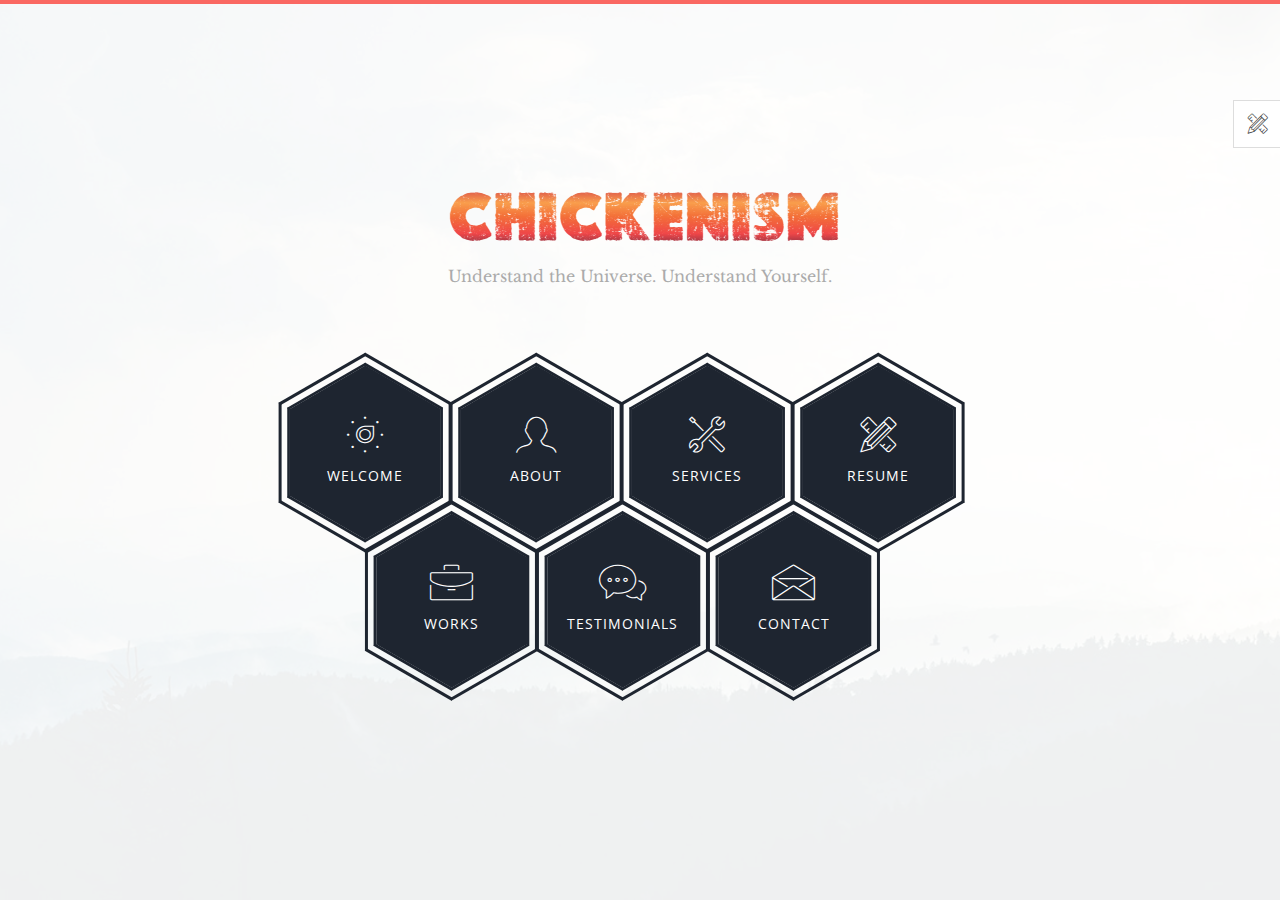
==== commit b9f24768: "Change title" ====
--- a/index.html
+++ b/index.html
@@ -25,7 +25,7 @@
 
   <!-- ** Basic Page Needs ** -->
   <meta charset="utf-8">
-  <title>Phantom - Bootstrap Portfolio Template</title>
+  <title>Chickenism - Official Website</title>
 
   <!-- ** Mobile Specific Metas ** -->
   <meta http-equiv="X-UA-Compatible" content="IE=edge">
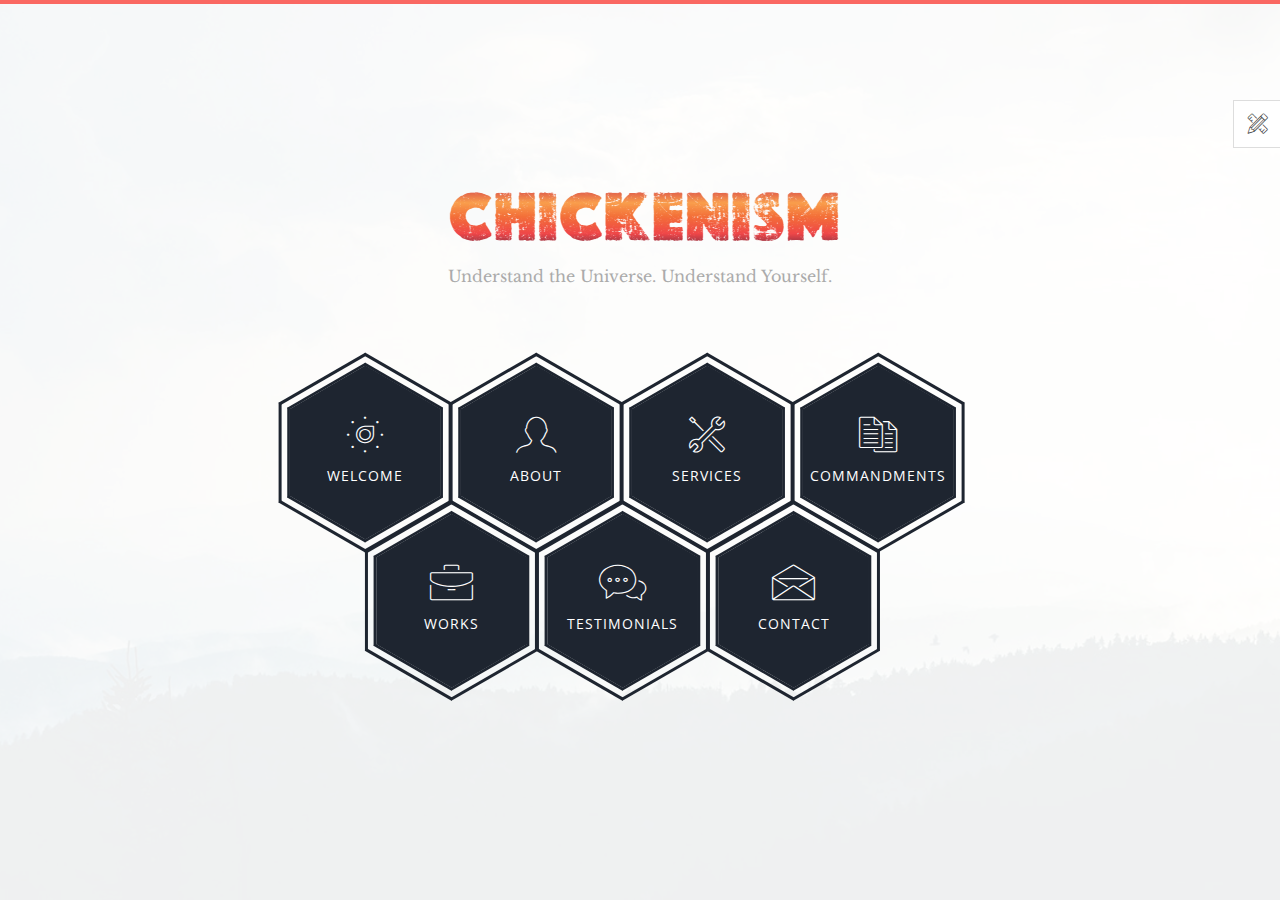
==== commit a4358fc6: "Add ReadMe template" ====
--- a/index.html
+++ b/index.html
@@ -52,7 +52,7 @@
   <link rel="stylesheet" href="#" id="color-changer">
   
   <!--Favicon-->
-  <link rel="icon" href="images/favicon.png" type="image/x-icon">
+  <link rel="icon" href="images/favicon.ico" type="image/x-icon">
 
 </head>
 <body><!-- set class="dark" on body tag for DARK-THEME -->
@@ -184,9 +184,9 @@
                 <a href="resume.html" class="hex-content">
                   <span class="hex-content-inner">
                     <span class="icon">
-                      <i class="tf-tools"></i>
-                    </span>
-                    <span class="title">Resume</span>
+                      <i class="tf-documents5"></i>
+                    </span>
+                    <span class="title">Commandments</span>
                   </span>
                   <svg viewbox="0 0 173.20508075688772 200" height="200" width="174" version="1.1"
                     xmlns="http://www.w3.org/2000/svg">
--- a/css/style.css
+++ b/css/style.css
@@ -1,10 +1,3 @@
-/**
- * WEBSITE: https://themefisher.com
- * TWITTER: https://twitter.com/themefisher
- * FACEBOOK: https://www.facebook.com/themefisher
- * GITHUB: https://github.com/themefisher/
- */
-
 /*------------------------------------------------
 	Base Styles
 -------------------------------------------------*/
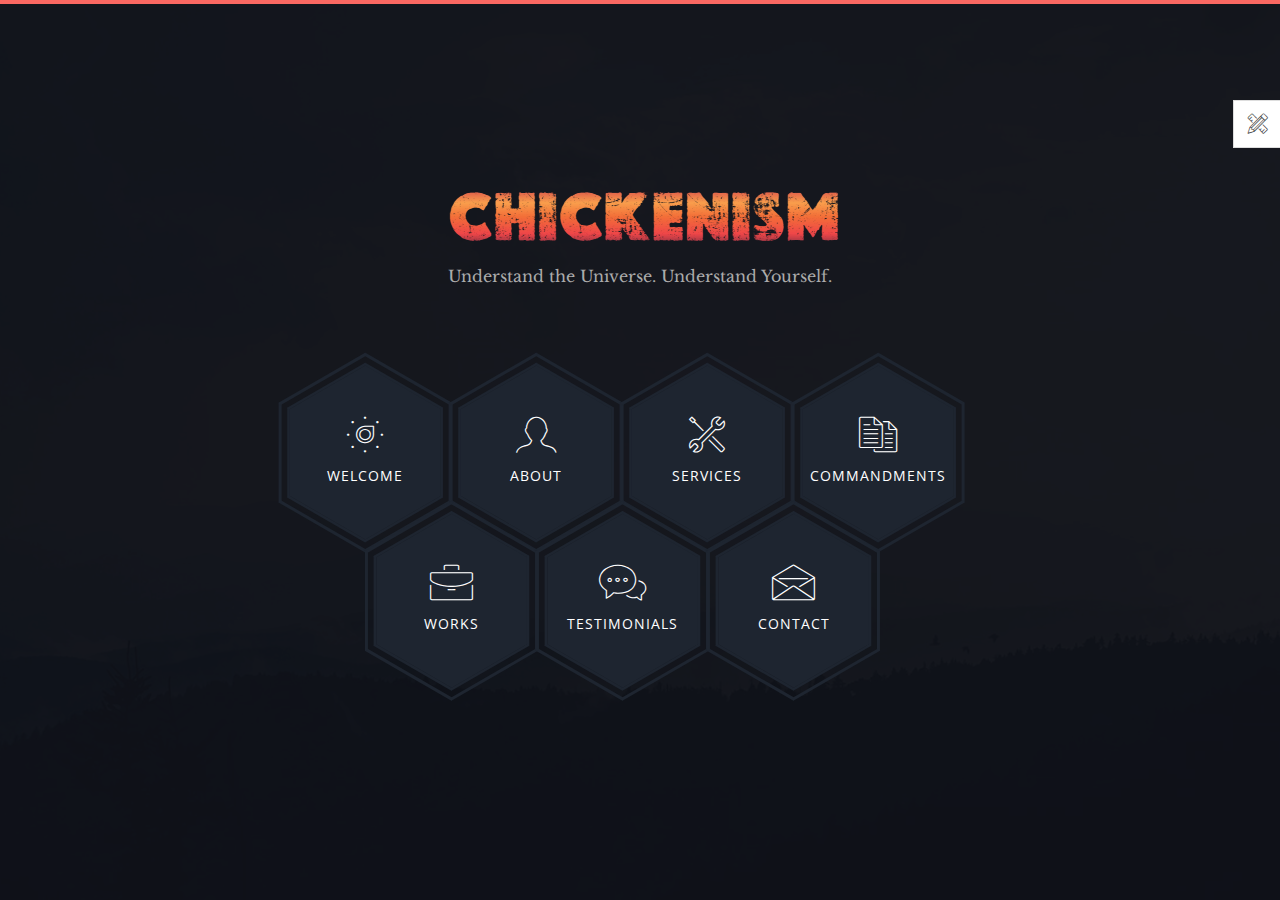
==== commit 6b5fe39b: "Change to dark mode" ====
--- a/index.html
+++ b/index.html
@@ -55,7 +55,7 @@
   <link rel="icon" href="images/favicon.ico" type="image/x-icon">
 
 </head>
-<body><!-- set class="dark" on body tag for DARK-THEME -->
+<body class="dark"><!-- set class="dark" on body tag for DARK-THEME -->
 
   <div class="preloader">
     <div class="loading-mask"></div>
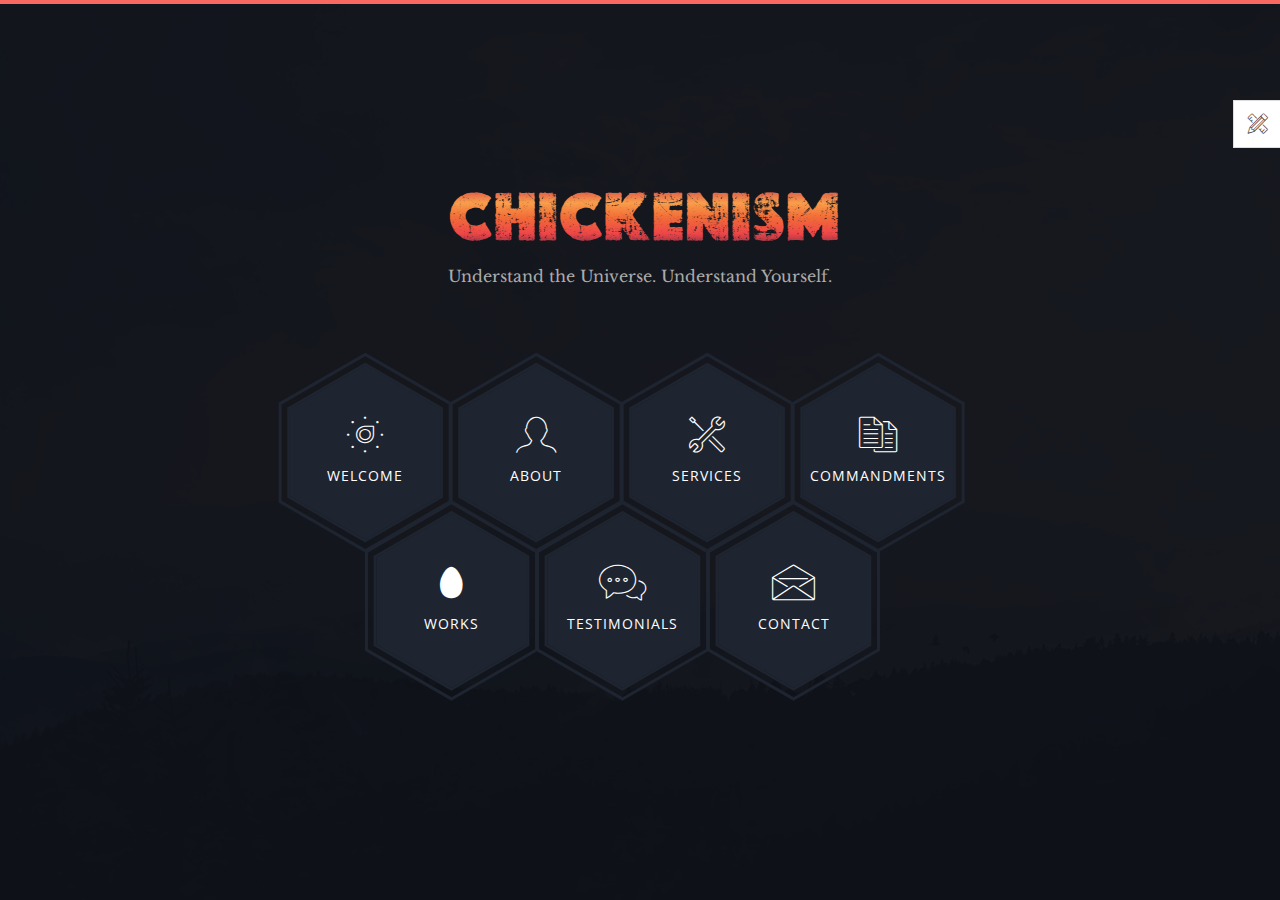
==== commit fb2206f3: "Change work logo" ====
--- a/index.html
+++ b/index.html
@@ -208,7 +208,7 @@
                 <a href="works.html" class="hex-content">
                   <span class="hex-content-inner">
                     <span class="icon">
-                      <i class="tf-briefcase2"></i>
+                      <i class="tf-ion-egg"></i>
                     </span>
                     <span class="title">Works</span>
                   </span>
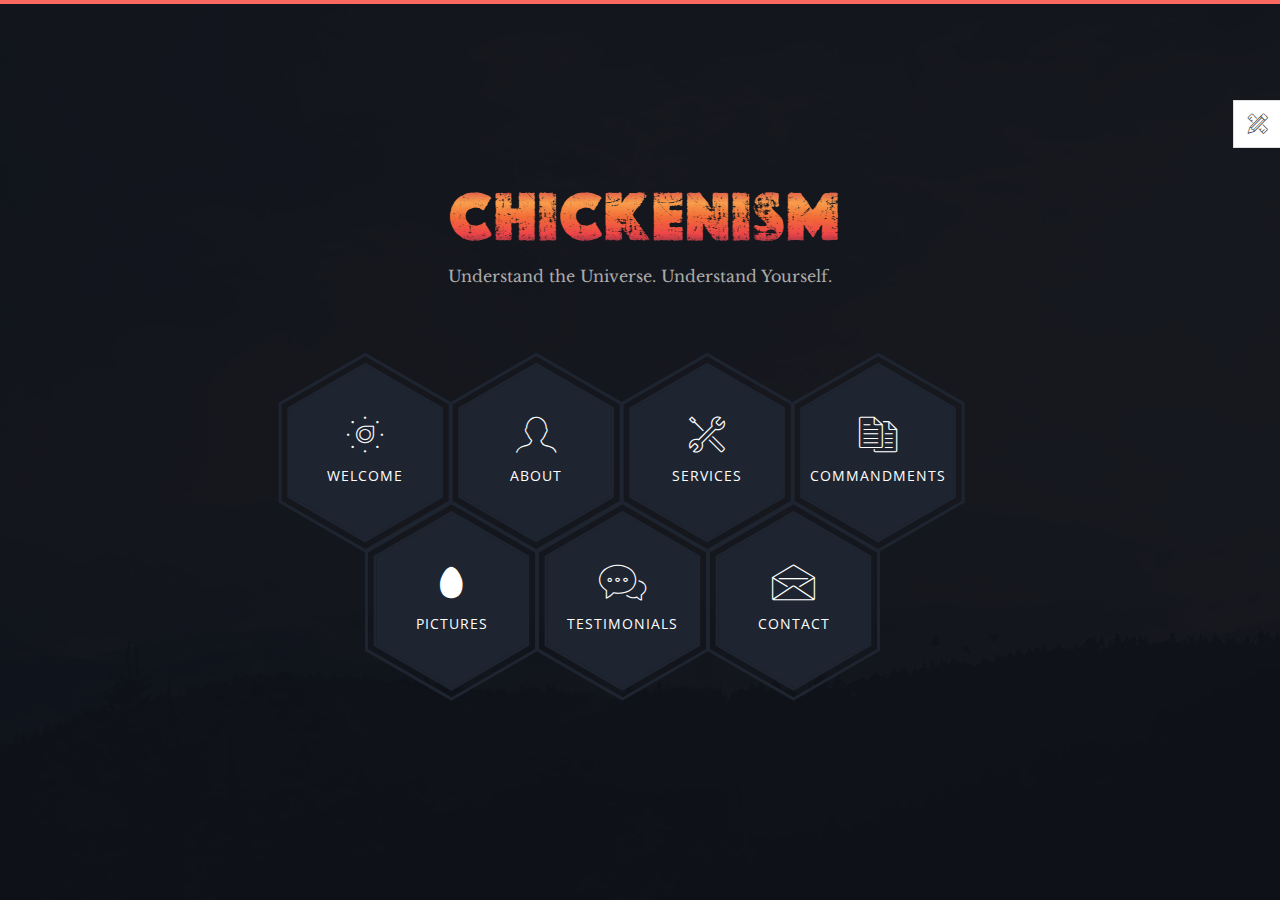
==== commit fd661e89: "Change works to pictures" ====
--- a/index.html
+++ b/index.html
@@ -210,7 +210,7 @@
                     <span class="icon">
                       <i class="tf-ion-egg"></i>
                     </span>
-                    <span class="title">Works</span>
+                    <span class="title">Pictures</span>
                   </span>
                   <svg viewbox="0 0 173.20508075688772 200" height="200" width="174" version="1.1"
                     xmlns="http://www.w3.org/2000/svg">
